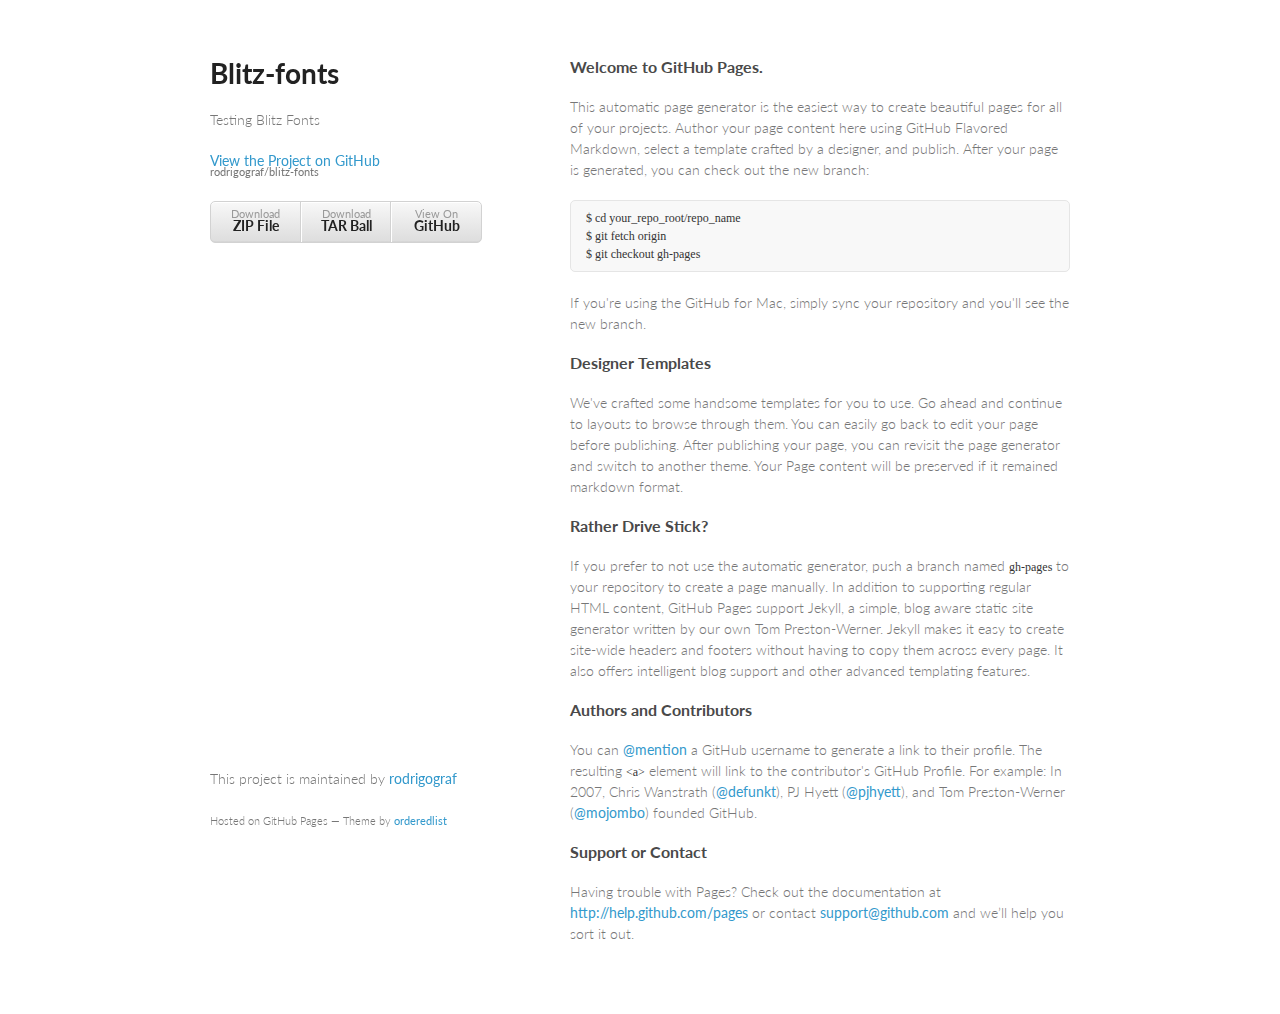
==== index.html @ 37de65d3 "Create gh-pages branch via GitHub" ====
<!doctype html>
<html>
  <head>
    <meta charset="utf-8">
    <meta http-equiv="X-UA-Compatible" content="chrome=1">
    <title>Blitz-fonts by rodrigograf</title>

    <link rel="stylesheet" href="stylesheets/styles.css">
    <link rel="stylesheet" href="stylesheets/pygment_trac.css">
    <meta name="viewport" content="width=device-width, initial-scale=1, user-scalable=no">
    <!--[if lt IE 9]>
    <script src="//html5shiv.googlecode.com/svn/trunk/html5.js"></script>
    <![endif]-->
  </head>
  <body>
    <div class="wrapper">
      <header>
        <h1>Blitz-fonts</h1>
        <p>Testing Blitz Fonts</p>

        <p class="view"><a href="https://github.com/rodrigograf/blitz-fonts">View the Project on GitHub <small>rodrigograf/blitz-fonts</small></a></p>


        <ul>
          <li><a href="https://github.com/rodrigograf/blitz-fonts/zipball/master">Download <strong>ZIP File</strong></a></li>
          <li><a href="https://github.com/rodrigograf/blitz-fonts/tarball/master">Download <strong>TAR Ball</strong></a></li>
          <li><a href="https://github.com/rodrigograf/blitz-fonts">View On <strong>GitHub</strong></a></li>
        </ul>
      </header>
      <section>
        <h3>Welcome to GitHub Pages.</h3>

<p>This automatic page generator is the easiest way to create beautiful pages for all of your projects. Author your page content here using GitHub Flavored Markdown, select a template crafted by a designer, and publish. After your page is generated, you can check out the new branch:</p>

<pre><code>$ cd your_repo_root/repo_name
$ git fetch origin
$ git checkout gh-pages
</code></pre>

<p>If you're using the GitHub for Mac, simply sync your repository and you'll see the new branch.</p>

<h3>Designer Templates</h3>

<p>We've crafted some handsome templates for you to use. Go ahead and continue to layouts to browse through them. You can easily go back to edit your page before publishing. After publishing your page, you can revisit the page generator and switch to another theme. Your Page content will be preserved if it remained markdown format.</p>

<h3>Rather Drive Stick?</h3>

<p>If you prefer to not use the automatic generator, push a branch named <code>gh-pages</code> to your repository to create a page manually. In addition to supporting regular HTML content, GitHub Pages support Jekyll, a simple, blog aware static site generator written by our own Tom Preston-Werner. Jekyll makes it easy to create site-wide headers and footers without having to copy them across every page. It also offers intelligent blog support and other advanced templating features.</p>

<h3>Authors and Contributors</h3>

<p>You can <a href="https://github.com/blog/821" class="user-mention">@mention</a> a GitHub username to generate a link to their profile. The resulting <code>&lt;a&gt;</code> element will link to the contributor's GitHub Profile. For example: In 2007, Chris Wanstrath (<a href="https://github.com/defunkt" class="user-mention">@defunkt</a>), PJ Hyett (<a href="https://github.com/pjhyett" class="user-mention">@pjhyett</a>), and Tom Preston-Werner (<a href="https://github.com/mojombo" class="user-mention">@mojombo</a>) founded GitHub.</p>

<h3>Support or Contact</h3>

<p>Having trouble with Pages? Check out the documentation at <a href="http://help.github.com/pages">http://help.github.com/pages</a> or contact <a href="mailto:support@github.com">support@github.com</a> and we’ll help you sort it out.</p>
      </section>
      <footer>
        <p>This project is maintained by <a href="https://github.com/rodrigograf">rodrigograf</a></p>
        <p><small>Hosted on GitHub Pages &mdash; Theme by <a href="https://github.com/orderedlist">orderedlist</a></small></p>
      </footer>
    </div>
    <script src="javascripts/scale.fix.js"></script>
    
  </body>
</html>
---- stylesheets/styles.css ----
@import url(https://fonts.googleapis.com/css?family=Lato:300italic,700italic,300,700);

body {
  padding:50px;
  font:14px/1.5 Lato, "Helvetica Neue", Helvetica, Arial, sans-serif;
  color:#777;
  font-weight:300;
}

h1, h2, h3, h4, h5, h6 {
  color:#222;
  margin:0 0 20px;
}

p, ul, ol, table, pre, dl {
  margin:0 0 20px;
}

h1, h2, h3 {
  line-height:1.1;
}

h1 {
  font-size:28px;
}

h2 {
  color:#393939;
}

h3, h4, h5, h6 {
  color:#494949;
}

a {
  color:#39c;
  font-weight:400;
  text-decoration:none;
}

a small {
  font-size:11px;
  color:#777;
  margin-top:-0.6em;
  display:block;
}

.wrapper {
  width:860px;
  margin:0 auto;
}

blockquote {
  border-left:1px solid #e5e5e5;
  margin:0;
  padding:0 0 0 20px;
  font-style:italic;
}

code, pre {
  font-family:Monaco, Bitstream Vera Sans Mono, Lucida Console, Terminal;
  color:#333;
  font-size:12px;
}

pre {
  padding:8px 15px;
  background: #f8f8f8;  
  border-radius:5px;
  border:1px solid #e5e5e5;
  overflow-x: auto;
}

table {
  width:100%;
  border-collapse:collapse;
}

th, td {
  text-align:left;
  padding:5px 10px;
  border-bottom:1px solid #e5e5e5;
}

dt {
  color:#444;
  font-weight:700;
}

th {
  color:#444;
}

img {
  max-width:100%;
}

header {
  width:270px;
  float:left;
  position:fixed;
}

header ul {
  list-style:none;
  height:40px;
  
  padding:0;
  
  background: #eee;
  background: -moz-linear-gradient(top, #f8f8f8 0%, #dddddd 100%);
  background: -webkit-gradient(linear, left top, left bottom, color-stop(0%,#f8f8f8), color-stop(100%,#dddddd));
  background: -webkit-linear-gradient(top, #f8f8f8 0%,#dddddd 100%);
  background: -o-linear-gradient(top, #f8f8f8 0%,#dddddd 100%);
  background: -ms-linear-gradient(top, #f8f8f8 0%,#dddddd 100%);
  background: linear-gradient(top, #f8f8f8 0%,#dddddd 100%);
  
  border-radius:5px;
  border:1px solid #d2d2d2;
  box-shadow:inset #fff 0 1px 0, inset rgba(0,0,0,0.03) 0 -1px 0;
  width:270px;
}

header li {
  width:89px;
  float:left;
  border-right:1px solid #d2d2d2;
  height:40px;
}

header ul a {
  line-height:1;
  font-size:11px;
  color:#999;
  display:block;
  text-align:center;
  padding-top:6px;
  height:40px;
}

strong {
  color:#222;
  font-weight:700;
}

header ul li + li {
  width:88px;
  border-left:1px solid #fff;
}

header ul li + li + li {
  border-right:none;
  width:89px;
}

header ul a strong {
  font-size:14px;
  display:block;
  color:#222;
}

section {
  width:500px;
  float:right;
  padding-bottom:50px;
}

small {
  font-size:11px;
}

hr {
  border:0;
  background:#e5e5e5;
  height:1px;
  margin:0 0 20px;
}

footer {
  width:270px;
  float:left;
  position:fixed;
  bottom:50px;
}

@media print, screen and (max-width: 960px) {
  
  div.wrapper {
    width:auto;
    margin:0;
  }
  
  header, section, footer {
    float:none;
    position:static;
    width:auto;
  }
  
  header {
    padding-right:320px;
  }
  
  section {
    border:1px solid #e5e5e5;
    border-width:1px 0;
    padding:20px 0;
    margin:0 0 20px;
  }
  
  header a small {
    display:inline;
  }
  
  header ul {
    position:absolute;
    right:50px;
    top:52px;
  }
}

@media print, screen and (max-width: 720px) {
  body {
    word-wrap:break-word;
  }
  
  header {
    padding:0;
  }
  
  header ul, header p.view {
    position:static;
  }
  
  pre, code {
    word-wrap:normal;
  }
}

@media print, screen and (max-width: 480px) {
  body {
    padding:15px;
  }
  
  header ul {
    display:none;
  }
}

@media print {
  body {
    padding:0.4in;
    font-size:12pt;
    color:#444;
  }
}
---- stylesheets/pygment_trac.css ----
.highlight  { background: #ffffff; }
.highlight .c { color: #999988; font-style: italic } /* Comment */
.highlight .err { color: #a61717; background-color: #e3d2d2 } /* Error */
.highlight .k { font-weight: bold } /* Keyword */
.highlight .o { font-weight: bold } /* Operator */
.highlight .cm { color: #999988; font-style: italic } /* Comment.Multiline */
.highlight .cp { color: #999999; font-weight: bold } /* Comment.Preproc */
.highlight .c1 { color: #999988; font-style: italic } /* Comment.Single */
.highlight .cs { color: #999999; font-weight: bold; font-style: italic } /* Comment.Special */
.highlight .gd { color: #000000; background-color: #ffdddd } /* Generic.Deleted */
.highlight .gd .x { color: #000000; background-color: #ffaaaa } /* Generic.Deleted.Specific */
.highlight .ge { font-style: italic } /* Generic.Emph */
.highlight .gr { color: #aa0000 } /* Generic.Error */
.highlight .gh { color: #999999 } /* Generic.Heading */
.highlight .gi { color: #000000; background-color: #ddffdd } /* Generic.Inserted */
.highlight .gi .x { color: #000000; background-color: #aaffaa } /* Generic.Inserted.Specific */
.highlight .go { color: #888888 } /* Generic.Output */
.highlight .gp { color: #555555 } /* Generic.Prompt */
.highlight .gs { font-weight: bold } /* Generic.Strong */
.highlight .gu { color: #800080; font-weight: bold; } /* Generic.Subheading */
.highlight .gt { color: #aa0000 } /* Generic.Traceback */
.highlight .kc { font-weight: bold } /* Keyword.Constant */
.highlight .kd { font-weight: bold } /* Keyword.Declaration */
.highlight .kn { font-weight: bold } /* Keyword.Namespace */
.highlight .kp { font-weight: bold } /* Keyword.Pseudo */
.highlight .kr { font-weight: bold } /* Keyword.Reserved */
.highlight .kt { color: #445588; font-weight: bold } /* Keyword.Type */
.highlight .m { color: #009999 } /* Literal.Number */
.highlight .s { color: #d14 } /* Literal.String */
.highlight .na { color: #008080 } /* Name.Attribute */
.highlight .nb { color: #0086B3 } /* Name.Builtin */
.highlight .nc { color: #445588; font-weight: bold } /* Name.Class */
.highlight .no { color: #008080 } /* Name.Constant */
.highlight .ni { color: #800080 } /* Name.Entity */
.highlight .ne { color: #990000; font-weight: bold } /* Name.Exception */
.highlight .nf { color: #990000; font-weight: bold } /* Name.Function */
.highlight .nn { color: #555555 } /* Name.Namespace */
.highlight .nt { color: #000080 } /* Name.Tag */
.highlight .nv { color: #008080 } /* Name.Variable */
.highlight .ow { font-weight: bold } /* Operator.Word */
.highlight .w { color: #bbbbbb } /* Text.Whitespace */
.highlight .mf { color: #009999 } /* Literal.Number.Float */
.highlight .mh { color: #009999 } /* Literal.Number.Hex */
.highlight .mi { color: #009999 } /* Literal.Number.Integer */
.highlight .mo { color: #009999 } /* Literal.Number.Oct */
.highlight .sb { color: #d14 } /* Literal.String.Backtick */
.highlight .sc { color: #d14 } /* Literal.String.Char */
.highlight .sd { color: #d14 } /* Literal.String.Doc */
.highlight .s2 { color: #d14 } /* Literal.String.Double */
.highlight .se { color: #d14 } /* Literal.String.Escape */
.highlight .sh { color: #d14 } /* Literal.String.Heredoc */
.highlight .si { color: #d14 } /* Literal.String.Interpol */
.highlight .sx { color: #d14 } /* Literal.String.Other */
.highlight .sr { color: #009926 } /* Literal.String.Regex */
.highlight .s1 { color: #d14 } /* Literal.String.Single */
.highlight .ss { color: #990073 } /* Literal.String.Symbol */
.highlight .bp { color: #999999 } /* Name.Builtin.Pseudo */
.highlight .vc { color: #008080 } /* Name.Variable.Class */
.highlight .vg { color: #008080 } /* Name.Variable.Global */
.highlight .vi { color: #008080 } /* Name.Variable.Instance */
.highlight .il { color: #009999 } /* Literal.Number.Integer.Long */

.type-csharp .highlight .k { color: #0000FF }
.type-csharp .highlight .kt { color: #0000FF }
.type-csharp .highlight .nf { color: #000000; font-weight: normal }
.type-csharp .highlight .nc { color: #2B91AF }
.type-csharp .highlight .nn { color: #000000 }
.type-csharp .highlight .s { color: #A31515 }
.type-csharp .highlight .sc { color: #A31515 }
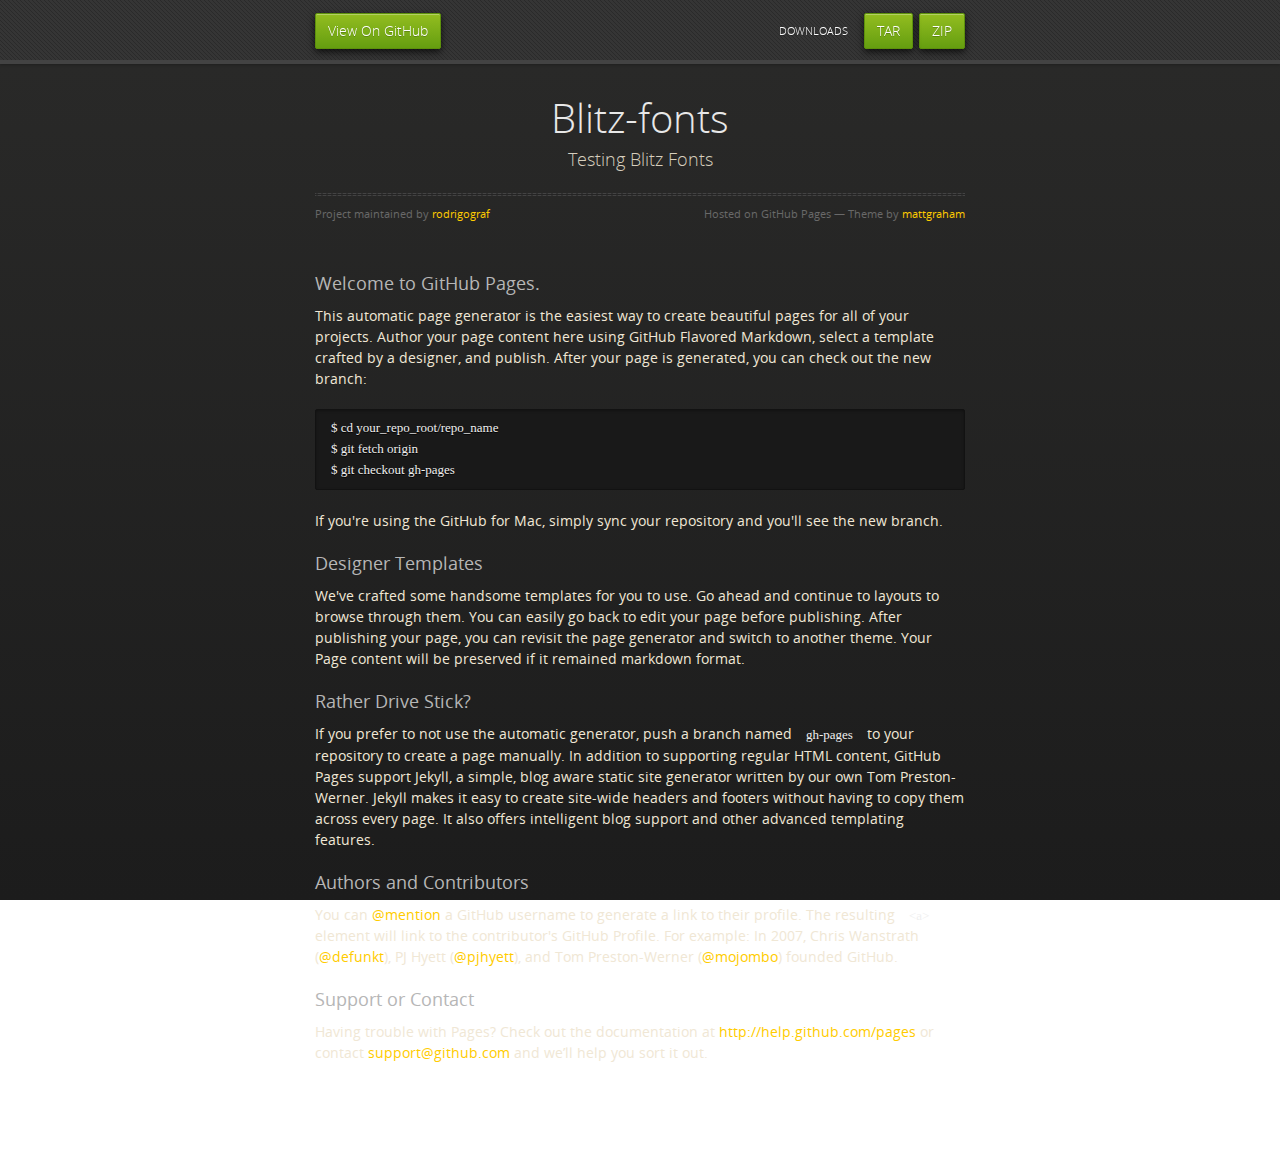
==== commit ef90776b: "Create gh-pages branch via GitHub" ====
--- a/index.html
+++ b/index.html
@@ -4,30 +4,40 @@
     <meta charset="utf-8">
     <meta http-equiv="X-UA-Compatible" content="chrome=1">
     <title>Blitz-fonts by rodrigograf</title>
-
     <link rel="stylesheet" href="stylesheets/styles.css">
     <link rel="stylesheet" href="stylesheets/pygment_trac.css">
+    <script src="https://ajax.googleapis.com/ajax/libs/jquery/1.7.1/jquery.min.js"></script>
+    <script src="javascripts/respond.js"></script>
+    <!--[if lt IE 9]>
+      <script src="//html5shiv.googlecode.com/svn/trunk/html5.js"></script>
+    <![endif]-->
+    <!--[if lt IE 8]>
+    <link rel="stylesheet" href="stylesheets/ie.css">
+    <![endif]-->
     <meta name="viewport" content="width=device-width, initial-scale=1, user-scalable=no">
-    <!--[if lt IE 9]>
-    <script src="//html5shiv.googlecode.com/svn/trunk/html5.js"></script>
-    <![endif]-->
+
   </head>
   <body>
+      <div id="header">
+        <nav>
+          <li class="fork"><a href="https://github.com/rodrigograf/blitz-fonts">View On GitHub</a></li>
+          <li class="downloads"><a href="https://github.com/rodrigograf/blitz-fonts/zipball/master">ZIP</a></li>
+          <li class="downloads"><a href="https://github.com/rodrigograf/blitz-fonts/tarball/master">TAR</a></li>
+          <li class="title">DOWNLOADS</li>
+        </nav>
+      </div><!-- end header -->
+
     <div class="wrapper">
-      <header>
-        <h1>Blitz-fonts</h1>
-        <p>Testing Blitz Fonts</p>
 
-        <p class="view"><a href="https://github.com/rodrigograf/blitz-fonts">View the Project on GitHub <small>rodrigograf/blitz-fonts</small></a></p>
+      <section>
+        <div id="title">
+          <h1>Blitz-fonts</h1>
+          <p>Testing Blitz Fonts</p>
+          <hr>
+          <span class="credits left">Project maintained by <a href="https://github.com/rodrigograf">rodrigograf</a></span>
+          <span class="credits right">Hosted on GitHub Pages &mdash; Theme by <a href="http://twitter.com/#!/michigangraham">mattgraham</a></span>
+        </div>
 
-
-        <ul>
-          <li><a href="https://github.com/rodrigograf/blitz-fonts/zipball/master">Download <strong>ZIP File</strong></a></li>
-          <li><a href="https://github.com/rodrigograf/blitz-fonts/tarball/master">Download <strong>TAR Ball</strong></a></li>
-          <li><a href="https://github.com/rodrigograf/blitz-fonts">View On <strong>GitHub</strong></a></li>
-        </ul>
-      </header>
-      <section>
         <h3>Welcome to GitHub Pages.</h3>
 
 <p>This automatic page generator is the easiest way to create beautiful pages for all of your projects. Author your page content here using GitHub Flavored Markdown, select a template crafted by a designer, and publish. After your page is generated, you can check out the new branch:</p>
@@ -55,12 +65,9 @@
 
 <p>Having trouble with Pages? Check out the documentation at <a href="http://help.github.com/pages">http://help.github.com/pages</a> or contact <a href="mailto:support@github.com">support@github.com</a> and we’ll help you sort it out.</p>
       </section>
-      <footer>
-        <p>This project is maintained by <a href="https://github.com/rodrigograf">rodrigograf</a></p>
-        <p><small>Hosted on GitHub Pages &mdash; Theme by <a href="https://github.com/orderedlist">orderedlist</a></small></p>
-      </footer>
+
     </div>
-    <script src="javascripts/scale.fix.js"></script>
+    <!--[if !IE]><script>fixScale(document);</script><![endif]-->
     
   </body>
 </html>--- a/stylesheets/styles.css
+++ b/stylesheets/styles.css
@@ -1,255 +1,851 @@
-@import url(https://fonts.googleapis.com/css?family=Lato:300italic,700italic,300,700);
-
+@font-face {
+  font-family: 'OpenSansLight';
+  src: url("../fonts/OpenSans-Light-webfont.eot");
+  src: url("../fonts/OpenSans-Light-webfont.eot?#iefix") format("embedded-opentype"), url("../fonts/OpenSans-Light-webfont.woff") format("woff"), url("../fonts/OpenSans-Light-webfont.ttf") format("truetype"), url("../fonts/OpenSans-Light-webfont.svg#OpenSansLight") format("svg");
+  font-weight: normal;
+  font-style: normal;
+}
+
+@font-face {
+  font-family: 'OpenSansLightItalic';
+  src: url("../fonts/OpenSans-LightItalic-webfont.eot");
+  src: url("../fonts/OpenSans-LightItalic-webfont.eot?#iefix") format("embedded-opentype"), url("../fonts/OpenSans-LightItalic-webfont.woff") format("woff"), url("../fonts/OpenSans-LightItalic-webfont.ttf") format("truetype"), url("../fonts/OpenSans-LightItalic-webfont.svg#OpenSansLightItalic") format("svg");
+  font-weight: normal;
+  font-style: normal;
+}
+
+@font-face {
+  font-family: 'OpenSansRegular';
+  src: url("../fonts/OpenSans-Regular-webfont.eot");
+  src: url("../fonts/OpenSans-Regular-webfont.eot?#iefix") format("embedded-opentype"), url("../fonts/OpenSans-Regular-webfont.woff") format("woff"), url("../fonts/OpenSans-Regular-webfont.ttf") format("truetype"), url("../fonts/OpenSans-Regular-webfont.svg#OpenSansRegular") format("svg");
+  font-weight: normal;
+  font-style: normal;
+  -webkit-font-smoothing: antialiased;
+}
+
+@font-face {
+  font-family: 'OpenSansItalic';
+  src: url("../fonts/OpenSans-Italic-webfont.eot");
+  src: url("../fonts/OpenSans-Italic-webfont.eot?#iefix") format("embedded-opentype"), url("../fonts/OpenSans-Italic-webfont.woff") format("woff"), url("../fonts/OpenSans-Italic-webfont.ttf") format("truetype"), url("../fonts/OpenSans-Italic-webfont.svg#OpenSansItalic") format("svg");
+  font-weight: normal;
+  font-style: normal;
+  -webkit-font-smoothing: antialiased;
+}
+
+@font-face {
+  font-family: 'OpenSansSemibold';
+  src: url("../fonts/OpenSans-Semibold-webfont.eot");
+  src: url("../fonts/OpenSans-Semibold-webfont.eot?#iefix") format("embedded-opentype"), url("../fonts/OpenSans-Semibold-webfont.woff") format("woff"), url("../fonts/OpenSans-Semibold-webfont.ttf") format("truetype"), url("../fonts/OpenSans-Semibold-webfont.svg#OpenSansSemibold") format("svg");
+  font-weight: normal;
+  font-style: normal;
+  -webkit-font-smoothing: antialiased;
+}
+
+@font-face {
+  font-family: 'OpenSansSemiboldItalic';
+  src: url("../fonts/OpenSans-SemiboldItalic-webfont.eot");
+  src: url("../fonts/OpenSans-SemiboldItalic-webfont.eot?#iefix") format("embedded-opentype"), url("../fonts/OpenSans-SemiboldItalic-webfont.woff") format("woff"), url("../fonts/OpenSans-SemiboldItalic-webfont.ttf") format("truetype"), url("../fonts/OpenSans-SemiboldItalic-webfont.svg#OpenSansSemiboldItalic") format("svg");
+  font-weight: normal;
+  font-style: normal;
+  -webkit-font-smoothing: antialiased;
+}
+
+@font-face {
+  font-family: 'OpenSansBold';
+  src: url("../fonts/OpenSans-Bold-webfont.eot");
+  src: url("../fonts/OpenSans-Bold-webfont.eot?#iefix") format("embedded-opentype"), url("../fonts/OpenSans-Bold-webfont.woff") format("woff"), url("../fonts/OpenSans-Bold-webfont.ttf") format("truetype"), url("../fonts/OpenSans-Bold-webfont.svg#OpenSansBold") format("svg");
+  font-weight: normal;
+  font-style: normal;
+  -webkit-font-smoothing: antialiased;
+}
+
+@font-face {
+  font-family: 'OpenSansBoldItalic';
+  src: url("../fonts/OpenSans-BoldItalic-webfont.eot");
+  src: url("../fonts/OpenSans-BoldItalic-webfont.eot?#iefix") format("embedded-opentype"), url("../fonts/OpenSans-BoldItalic-webfont.woff") format("woff"), url("../fonts/OpenSans-BoldItalic-webfont.ttf") format("truetype"), url("../fonts/OpenSans-BoldItalic-webfont.svg#OpenSansBoldItalic") format("svg");
+  font-weight: normal;
+  font-style: normal;
+  -webkit-font-smoothing: antialiased;
+}
+
+/* normalize.css 2012-02-07T12:37 UTC - http://github.com/necolas/normalize.css */
+/* =============================================================================
+   HTML5 display definitions
+   ========================================================================== */
+/*
+ * Corrects block display not defined in IE6/7/8/9 & FF3
+ */
+article,
+aside,
+details,
+figcaption,
+figure,
+footer,
+header,
+hgroup,
+nav,
+section,
+summary {
+  display: block;
+}
+
+/*
+ * Corrects inline-block display not defined in IE6/7/8/9 & FF3
+ */
+audio,
+canvas,
+video {
+  display: inline-block;
+  *display: inline;
+  *zoom: 1;
+}
+
+/*
+ * Prevents modern browsers from displaying 'audio' without controls
+ */
+audio:not([controls]) {
+  display: none;
+}
+
+/*
+ * Addresses styling for 'hidden' attribute not present in IE7/8/9, FF3, S4
+ * Known issue: no IE6 support
+ */
+[hidden] {
+  display: none;
+}
+
+/* =============================================================================
+   Base
+   ========================================================================== */
+/*
+ * 1. Corrects text resizing oddly in IE6/7 when body font-size is set using em units
+ *    http://clagnut.com/blog/348/#c790
+ * 2. Prevents iOS text size adjust after orientation change, without disabling user zoom
+ *    www.456bereastreet.com/archive/201012/controlling_text_size_in_safari_for_ios_without_disabling_user_zoom/
+ */
+html {
+  font-size: 100%;
+  /* 1 */
+  -webkit-text-size-adjust: 100%;
+  /* 2 */
+  -ms-text-size-adjust: 100%;
+  /* 2 */
+}
+
+/*
+ * Addresses font-family inconsistency between 'textarea' and other form elements.
+ */
+html,
+button,
+input,
+select,
+textarea {
+  font-family: sans-serif;
+}
+
+/*
+ * Addresses margins handled incorrectly in IE6/7
+ */
 body {
-  padding:50px;
-  font:14px/1.5 Lato, "Helvetica Neue", Helvetica, Arial, sans-serif;
-  color:#777;
-  font-weight:300;
+  margin: 0;
+}
+
+/* =============================================================================
+   Links
+   ========================================================================== */
+/*
+ * Addresses outline displayed oddly in Chrome
+ */
+a:focus {
+  outline: thin dotted;
+}
+
+/*
+ * Improves readability when focused and also mouse hovered in all browsers
+ * people.opera.com/patrickl/experiments/keyboard/test
+ */
+a:hover,
+a:active {
+  outline: 0;
+}
+
+/* =============================================================================
+   Typography
+   ========================================================================== */
+/*
+ * Addresses font sizes and margins set differently in IE6/7
+ * Addresses font sizes within 'section' and 'article' in FF4+, Chrome, S5
+ */
+h1 {
+  font-size: 2em;
+  margin: 0.67em 0;
+}
+
+h2 {
+  font-size: 1.5em;
+  margin: 0.83em 0;
+}
+
+h3 {
+  font-size: 1.17em;
+  margin: 1em 0;
+}
+
+h4 {
+  font-size: 1em;
+  margin: 1.33em 0;
+}
+
+h5 {
+  font-size: 0.83em;
+  margin: 1.67em 0;
+}
+
+h6 {
+  font-size: 0.75em;
+  margin: 2.33em 0;
+}
+
+/*
+ * Addresses styling not present in IE7/8/9, S5, Chrome
+ */
+abbr[title] {
+  border-bottom: 1px dotted;
+}
+
+/*
+ * Addresses style set to 'bolder' in FF3+, S4/5, Chrome
+*/
+b,
+strong {
+  font-weight: bold;
+}
+
+blockquote {
+  margin: 1em 40px;
+}
+
+/*
+ * Addresses styling not present in S5, Chrome
+ */
+dfn {
+  font-style: italic;
+}
+
+/*
+ * Addresses styling not present in IE6/7/8/9
+ */
+mark {
+  background: #ff0;
+  color: #000;
+}
+
+/*
+ * Addresses margins set differently in IE6/7
+ */
+p,
+pre {
+  margin: 1em 0;
+}
+
+/*
+ * Corrects font family set oddly in IE6, S4/5, Chrome
+ * en.wikipedia.org/wiki/User:Davidgothberg/Test59
+ */
+pre,
+code,
+kbd,
+samp {
+  font-family: monospace, serif;
+  _font-family: 'courier new', monospace;
+  font-size: 1em;
+}
+
+/*
+ * 1. Addresses CSS quotes not supported in IE6/7
+ * 2. Addresses quote property not supported in S4
+ */
+/* 1 */
+q {
+  quotes: none;
+}
+
+/* 2 */
+q:before,
+q:after {
+  content: '';
+  content: none;
+}
+
+small {
+  font-size: 75%;
+}
+
+/*
+ * Prevents sub and sup affecting line-height in all browsers
+ * gist.github.com/413930
+ */
+sub,
+sup {
+  font-size: 75%;
+  line-height: 0;
+  position: relative;
+  vertical-align: baseline;
+}
+
+sup {
+  top: -0.5em;
+}
+
+sub {
+  bottom: -0.25em;
+}
+
+/* =============================================================================
+   Lists
+   ========================================================================== */
+/*
+ * Addresses margins set differently in IE6/7
+ */
+dl,
+menu,
+ol,
+ul {
+  margin: 1em 0;
+}
+
+dd {
+  margin: 0 0 0 40px;
+}
+
+/*
+ * Addresses paddings set differently in IE6/7
+ */
+menu,
+ol,
+ul {
+  padding: 0 0 0 40px;
+}
+
+/*
+ * Corrects list images handled incorrectly in IE7
+ */
+nav ul,
+nav ol {
+  list-style: none;
+  list-style-image: none;
+}
+
+/* =============================================================================
+   Embedded content
+   ========================================================================== */
+/*
+ * 1. Removes border when inside 'a' element in IE6/7/8/9, FF3
+ * 2. Improves image quality when scaled in IE7
+ *    code.flickr.com/blog/2008/11/12/on-ui-quality-the-little-things-client-side-image-resizing/
+ */
+img {
+  border: 0;
+  /* 1 */
+  -ms-interpolation-mode: bicubic;
+  /* 2 */
+}
+
+/*
+ * Corrects overflow displayed oddly in IE9
+ */
+svg:not(:root) {
+  overflow: hidden;
+}
+
+/* =============================================================================
+   Figures
+   ========================================================================== */
+/*
+ * Addresses margin not present in IE6/7/8/9, S5, O11
+ */
+figure {
+  margin: 0;
+}
+
+/* =============================================================================
+   Forms
+   ========================================================================== */
+/*
+ * Corrects margin displayed oddly in IE6/7
+ */
+form {
+  margin: 0;
+}
+
+/*
+ * Define consistent border, margin, and padding
+ */
+fieldset {
+  border: 1px solid #c0c0c0;
+  margin: 0 2px;
+  padding: 0.35em 0.625em 0.75em;
+}
+
+/*
+ * 1. Corrects color not being inherited in IE6/7/8/9
+ * 2. Corrects text not wrapping in FF3 
+ * 3. Corrects alignment displayed oddly in IE6/7
+ */
+legend {
+  border: 0;
+  /* 1 */
+  padding: 0;
+  white-space: normal;
+  /* 2 */
+  *margin-left: -7px;
+  /* 3 */
+}
+
+/*
+ * 1. Corrects font size not being inherited in all browsers
+ * 2. Addresses margins set differently in IE6/7, FF3+, S5, Chrome
+ * 3. Improves appearance and consistency in all browsers
+ */
+button,
+input,
+select,
+textarea {
+  font-size: 100%;
+  /* 1 */
+  margin: 0;
+  /* 2 */
+  vertical-align: baseline;
+  /* 3 */
+  *vertical-align: middle;
+  /* 3 */
+}
+
+/*
+ * Addresses FF3/4 setting line-height on 'input' using !important in the UA stylesheet
+ */
+button,
+input {
+  line-height: normal;
+  /* 1 */
+}
+
+/*
+ * 1. Improves usability and consistency of cursor style between image-type 'input' and others
+ * 2. Corrects inability to style clickable 'input' types in iOS
+ * 3. Removes inner spacing in IE7 without affecting normal text inputs
+ *    Known issue: inner spacing remains in IE6
+ */
+button,
+input[type="button"],
+input[type="reset"],
+input[type="submit"] {
+  cursor: pointer;
+  /* 1 */
+  -webkit-appearance: button;
+  /* 2 */
+  *overflow: visible;
+  /* 3 */
+}
+
+/*
+ * Re-set default cursor for disabled elements
+ */
+button[disabled],
+input[disabled] {
+  cursor: default;
+}
+
+/*
+ * 1. Addresses box sizing set to content-box in IE8/9
+ * 2. Removes excess padding in IE8/9
+ * 3. Removes excess padding in IE7
+      Known issue: excess padding remains in IE6
+ */
+input[type="checkbox"],
+input[type="radio"] {
+  box-sizing: border-box;
+  /* 1 */
+  padding: 0;
+  /* 2 */
+  *height: 13px;
+  /* 3 */
+  *width: 13px;
+  /* 3 */
+}
+
+/*
+ * 1. Addresses appearance set to searchfield in S5, Chrome
+ * 2. Addresses box-sizing set to border-box in S5, Chrome (include -moz to future-proof)
+ */
+input[type="search"] {
+  -webkit-appearance: textfield;
+  /* 1 */
+  -moz-box-sizing: content-box;
+  -webkit-box-sizing: content-box;
+  /* 2 */
+  box-sizing: content-box;
+}
+
+/*
+ * Removes inner padding and search cancel button in S5, Chrome on OS X
+ */
+input[type="search"]::-webkit-search-decoration,
+input[type="search"]::-webkit-search-cancel-button {
+  -webkit-appearance: none;
+}
+
+/*
+ * Removes inner padding and border in FF3+
+ * www.sitepen.com/blog/2008/05/14/the-devils-in-the-details-fixing-dojos-toolbar-buttons/
+ */
+button::-moz-focus-inner,
+input::-moz-focus-inner {
+  border: 0;
+  padding: 0;
+}
+
+/*
+ * 1. Removes default vertical scrollbar in IE6/7/8/9
+ * 2. Improves readability and alignment in all browsers
+ */
+textarea {
+  overflow: auto;
+  /* 1 */
+  vertical-align: top;
+  /* 2 */
+}
+
+/* =============================================================================
+   Tables
+   ========================================================================== */
+/*
+ * Remove most spacing between table cells
+ */
+table {
+  border-collapse: collapse;
+  border-spacing: 0;
+}
+
+body {
+  padding: 0px 0 20px 0px;
+  margin: 0px;
+  font: 14px/1.5 "OpenSansRegular", "Helvetica Neue", Helvetica, Arial, sans-serif;
+  color: #f0e7d5;
+  font-weight: normal;
+  background: #252525;
+  background-attachment: fixed !important;
+  background: -webkit-gradient(linear, 50% 0%, 50% 100%, color-stop(0%, #2a2a29), color-stop(100%, #1c1c1c));
+  background: -webkit-linear-gradient(#2a2a29, #1c1c1c);
+  background: -moz-linear-gradient(#2a2a29, #1c1c1c);
+  background: -o-linear-gradient(#2a2a29, #1c1c1c);
+  background: -ms-linear-gradient(#2a2a29, #1c1c1c);
+  background: linear-gradient(#2a2a29, #1c1c1c);
 }
 
 h1, h2, h3, h4, h5, h6 {
-  color:#222;
-  margin:0 0 20px;
+  color: #e8e8e8;
+  margin: 0 0 10px;
+  font-family: 'OpenSansRegular', "Helvetica Neue", Helvetica, Arial, sans-serif;
+  font-weight: normal;
 }
 
 p, ul, ol, table, pre, dl {
-  margin:0 0 20px;
+  margin: 0 0 20px;
 }
 
 h1, h2, h3 {
-  line-height:1.1;
+  line-height: 1.1;
 }
 
 h1 {
-  font-size:28px;
+  font-size: 28px;
 }
 
 h2 {
-  color:#393939;
-}
-
-h3, h4, h5, h6 {
-  color:#494949;
+  font-size: 24px;
+}
+
+h4, h5, h6 {
+  color: #e8e8e8;
+}
+
+h3 {
+  font-size: 18px;
+  line-height: 24px;
+  font-family: 'OpenSansRegular', "Helvetica Neue", Helvetica, Arial, sans-serif !important;
+  font-weight: normal;
+  color: #b6b6b6;
 }
 
 a {
-  color:#39c;
-  font-weight:400;
-  text-decoration:none;
+  color: #ffcc00;
+  font-weight: 400;
+  text-decoration: none;
+}
+a:hover {
+  color: #ffeb9b;
 }
 
 a small {
-  font-size:11px;
-  color:#777;
-  margin-top:-0.6em;
-  display:block;
+  font-size: 11px;
+  color: #666;
+  margin-top: -0.6em;
+  display: block;
+}
+
+ul {
+  list-style-image: url("../images/bullet.png");
+}
+
+strong {
+  font-family: 'OpenSansBold', "Helvetica Neue", Helvetica, Arial, sans-serif !important;
+  font-weight: normal;
 }
 
 .wrapper {
-  width:860px;
-  margin:0 auto;
+  max-width: 650px;
+  margin: 0 auto;
+  position: relative;
+  padding: 0 20px;
+}
+
+section img {
+  max-width: 100%;
 }
 
 blockquote {
-  border-left:1px solid #e5e5e5;
-  margin:0;
-  padding:0 0 0 20px;
-  font-style:italic;
-}
-
-code, pre {
-  font-family:Monaco, Bitstream Vera Sans Mono, Lucida Console, Terminal;
-  color:#333;
-  font-size:12px;
+  border-left: 3px solid #ffcc00;
+  margin: 0;
+  padding: 0 0 0 20px;
+  font-style: italic;
+}
+
+code {
+  font-family: "Lucida Sans", Monaco, Bitstream Vera Sans Mono, Lucida Console, Terminal;
+  color: #efefef;
+  font-size: 13px;
+  margin: 0 4px;
+  padding: 4px 6px;
+  -moz-border-radius: 2px;
+  -webkit-border-radius: 2px;
+  -o-border-radius: 2px;
+  -ms-border-radius: 2px;
+  -khtml-border-radius: 2px;
+  border-radius: 2px;
 }
 
 pre {
-  padding:8px 15px;
-  background: #f8f8f8;  
-  border-radius:5px;
-  border:1px solid #e5e5e5;
-  overflow-x: auto;
+  padding: 8px 15px;
+  background: #191919;
+  -moz-border-radius: 2px;
+  -webkit-border-radius: 2px;
+  -o-border-radius: 2px;
+  -ms-border-radius: 2px;
+  -khtml-border-radius: 2px;
+  border-radius: 2px;
+  border: 1px solid #121212;
+  -moz-box-shadow: inset 0 1px 3px rgba(0, 0, 0, 0.3);
+  -webkit-box-shadow: inset 0 1px 3px rgba(0, 0, 0, 0.3);
+  -o-box-shadow: inset 0 1px 3px rgba(0, 0, 0, 0.3);
+  box-shadow: inset 0 1px 3px rgba(0, 0, 0, 0.3);
+  overflow: auto;
+  overflow-y: hidden;
+}
+pre code {
+  color: #efefef;
+  text-shadow: 0px 1px 0px #000;
+  margin: 0;
+  padding: 0;
 }
 
 table {
-  width:100%;
-  border-collapse:collapse;
-}
-
-th, td {
-  text-align:left;
-  padding:5px 10px;
-  border-bottom:1px solid #e5e5e5;
+  width: 100%;
+  border-collapse: collapse;
+}
+
+th {
+  text-align: left;
+  padding: 5px 10px;
+  border-bottom: 1px solid #434343;
+  color: #b6b6b6;
+  font-family: 'OpenSansSemibold', "Helvetica Neue", Helvetica, Arial, sans-serif !important;
+  font-weight: normal;
+}
+
+td {
+  text-align: left;
+  padding: 5px 10px;
+  border-bottom: 1px solid #434343;
+}
+
+hr {
+  border: 0;
+  outline: none;
+  height: 3px;
+  background: transparent url("../images/hr.gif") center center repeat-x;
+  margin: 0 0 20px;
 }
 
 dt {
-  color:#444;
-  font-weight:700;
-}
-
-th {
-  color:#444;
-}
-
-img {
-  max-width:100%;
-}
-
-header {
-  width:270px;
-  float:left;
-  position:fixed;
-}
-
-header ul {
-  list-style:none;
-  height:40px;
-  
-  padding:0;
-  
-  background: #eee;
-  background: -moz-linear-gradient(top, #f8f8f8 0%, #dddddd 100%);
-  background: -webkit-gradient(linear, left top, left bottom, color-stop(0%,#f8f8f8), color-stop(100%,#dddddd));
-  background: -webkit-linear-gradient(top, #f8f8f8 0%,#dddddd 100%);
-  background: -o-linear-gradient(top, #f8f8f8 0%,#dddddd 100%);
-  background: -ms-linear-gradient(top, #f8f8f8 0%,#dddddd 100%);
-  background: linear-gradient(top, #f8f8f8 0%,#dddddd 100%);
-  
-  border-radius:5px;
-  border:1px solid #d2d2d2;
-  box-shadow:inset #fff 0 1px 0, inset rgba(0,0,0,0.03) 0 -1px 0;
-  width:270px;
-}
-
-header li {
-  width:89px;
-  float:left;
-  border-right:1px solid #d2d2d2;
-  height:40px;
-}
-
-header ul a {
-  line-height:1;
-  font-size:11px;
-  color:#999;
-  display:block;
-  text-align:center;
-  padding-top:6px;
-  height:40px;
-}
-
-strong {
-  color:#222;
-  font-weight:700;
-}
-
-header ul li + li {
-  width:88px;
-  border-left:1px solid #fff;
-}
-
-header ul li + li + li {
-  border-right:none;
-  width:89px;
-}
-
-header ul a strong {
-  font-size:14px;
-  display:block;
-  color:#222;
+  color: #F0E7D5;
+  font-family: 'OpenSansSemibold', "Helvetica Neue", Helvetica, Arial, sans-serif !important;
+  font-weight: normal;
+}
+
+#header {
+  z-index: 100;
+  left: 0;
+  top: 0px;
+  height: 60px;
+  width: 100%;
+  position: fixed;
+  background: url(../images/nav-bg.gif) #353535;
+  border-bottom: 4px solid #434343;
+  -moz-box-shadow: 0px 1px 3px rgba(0, 0, 0, 0.25);
+  -webkit-box-shadow: 0px 1px 3px rgba(0, 0, 0, 0.25);
+  -o-box-shadow: 0px 1px 3px rgba(0, 0, 0, 0.25);
+  box-shadow: 0px 1px 3px rgba(0, 0, 0, 0.25);
+}
+#header nav {
+  max-width: 650px;
+  margin: 0 auto;
+  padding: 0 10px;
+  background: blue;
+  margin: 6px auto;
+}
+#header nav li {
+  font-family: 'OpenSansLight', "Helvetica Neue", Helvetica, Arial, sans-serif;
+  font-weight: normal;
+  list-style: none;
+  display: inline;
+  color: white;
+  line-height: 50px;
+  text-shadow: 0px 1px 0px rgba(0, 0, 0, 0.2);
+  font-size: 14px;
+}
+#header nav li a {
+  color: white;
+  border: 1px solid #5d910b;
+  background: -webkit-gradient(linear, 50% 0%, 50% 100%, color-stop(0%, #93bd20), color-stop(100%, #659e10));
+  background: -webkit-linear-gradient(#93bd20, #659e10);
+  background: -moz-linear-gradient(#93bd20, #659e10);
+  background: -o-linear-gradient(#93bd20, #659e10);
+  background: -ms-linear-gradient(#93bd20, #659e10);
+  background: linear-gradient(#93bd20, #659e10);
+  -moz-border-radius: 2px;
+  -webkit-border-radius: 2px;
+  -o-border-radius: 2px;
+  -ms-border-radius: 2px;
+  -khtml-border-radius: 2px;
+  border-radius: 2px;
+  -moz-box-shadow: inset 0px 1px 0px rgba(255, 255, 255, 0.3), 0px 3px 7px rgba(0, 0, 0, 0.7);
+  -webkit-box-shadow: inset 0px 1px 0px rgba(255, 255, 255, 0.3), 0px 3px 7px rgba(0, 0, 0, 0.7);
+  -o-box-shadow: inset 0px 1px 0px rgba(255, 255, 255, 0.3), 0px 3px 7px rgba(0, 0, 0, 0.7);
+  box-shadow: inset 0px 1px 0px rgba(255, 255, 255, 0.3), 0px 3px 7px rgba(0, 0, 0, 0.7);
+  background-color: #93bd20;
+  padding: 10px 12px;
+  margin-top: 6px;
+  line-height: 14px;
+  font-size: 14px;
+  display: inline-block;
+  text-align: center;
+}
+#header nav li a:hover {
+  background: -webkit-gradient(linear, 50% 0%, 50% 100%, color-stop(0%, #749619), color-stop(100%, #527f0e));
+  background: -webkit-linear-gradient(#749619, #527f0e);
+  background: -moz-linear-gradient(#749619, #527f0e);
+  background: -o-linear-gradient(#749619, #527f0e);
+  background: -ms-linear-gradient(#749619, #527f0e);
+  background: linear-gradient(#749619, #527f0e);
+  background-color: #659e10;
+  border: 1px solid #527f0e;
+  -moz-box-shadow: inset 0px 1px 1px rgba(0, 0, 0, 0.2), 0px 1px 0px rgba(0, 0, 0, 0);
+  -webkit-box-shadow: inset 0px 1px 1px rgba(0, 0, 0, 0.2), 0px 1px 0px rgba(0, 0, 0, 0);
+  -o-box-shadow: inset 0px 1px 1px rgba(0, 0, 0, 0.2), 0px 1px 0px rgba(0, 0, 0, 0);
+  box-shadow: inset 0px 1px 1px rgba(0, 0, 0, 0.2), 0px 1px 0px rgba(0, 0, 0, 0);
+}
+#header nav li.fork {
+  float: left;
+  margin-left: 0px;
+}
+#header nav li.downloads {
+  float: right;
+  margin-left: 6px;
+}
+#header nav li.title {
+  float: right;
+  margin-right: 10px;
+  font-size: 11px;
 }
 
 section {
-  width:500px;
-  float:right;
-  padding-bottom:50px;
-}
-
-small {
-  font-size:11px;
-}
-
-hr {
-  border:0;
-  background:#e5e5e5;
-  height:1px;
-  margin:0 0 20px;
-}
-
-footer {
-  width:270px;
-  float:left;
-  position:fixed;
-  bottom:50px;
-}
-
-@media print, screen and (max-width: 960px) {
-  
-  div.wrapper {
-    width:auto;
-    margin:0;
+  max-width: 650px;
+  padding: 30px 0px 50px 0px;
+  margin: 20px 0;
+  margin-top: 70px;
+}
+section #title {
+  border: 0;
+  outline: none;
+  margin: 0 0 50px 0;
+  padding: 0 0 5px 0;
+}
+section #title h1 {
+  font-family: 'OpenSansLight', "Helvetica Neue", Helvetica, Arial, sans-serif;
+  font-weight: normal;
+  font-size: 40px;
+  text-align: center;
+  line-height: 36px;
+}
+section #title p {
+  color: #d7cfbe;
+  font-family: 'OpenSansLight', "Helvetica Neue", Helvetica, Arial, sans-serif;
+  font-weight: normal;
+  font-size: 18px;
+  text-align: center;
+}
+section #title .credits {
+  font-size: 11px;
+  font-family: 'OpenSansRegular', "Helvetica Neue", Helvetica, Arial, sans-serif;
+  font-weight: normal;
+  color: #696969;
+  margin-top: -10px;
+}
+section #title .credits.left {
+  float: left;
+}
+section #title .credits.right {
+  float: right;
+}
+
+@media print, screen and (max-width: 720px) {
+  #title .credits {
+    display: block;
+    width: 100%;
+    line-height: 30px;
+    text-align: center;
   }
-  
-  header, section, footer {
-    float:none;
-    position:static;
-    width:auto;
+  #title .credits .left {
+    float: none;
+    display: block;
   }
-  
-  header {
-    padding-right:320px;
+  #title .credits .right {
+    float: none;
+    display: block;
   }
-  
+}
+@media print, screen and (max-width: 480px) {
+  #header {
+    margin-top: -20px;
+  }
+
   section {
-    border:1px solid #e5e5e5;
-    border-width:1px 0;
-    padding:20px 0;
-    margin:0 0 20px;
+    margin-top: 40px;
   }
-  
-  header a small {
-    display:inline;
+
+  nav {
+    display: none;
   }
-  
-  header ul {
-    position:absolute;
-    right:50px;
-    top:52px;
-  }
-}
-
-@media print, screen and (max-width: 720px) {
-  body {
-    word-wrap:break-word;
-  }
-  
-  header {
-    padding:0;
-  }
-  
-  header ul, header p.view {
-    position:static;
-  }
-  
-  pre, code {
-    word-wrap:normal;
-  }
-}
-
-@media print, screen and (max-width: 480px) {
-  body {
-    padding:15px;
-  }
-  
-  header ul {
-    display:none;
-  }
-}
-
-@media print {
-  body {
-    padding:0.4in;
-    font-size:12pt;
-    color:#444;
-  }
-}
+}
--- a/stylesheets/pygment_trac.css
+++ b/stylesheets/pygment_trac.css
@@ -1,69 +1,70 @@
-.highlight  { background: #ffffff; }
-.highlight .c { color: #999988; font-style: italic } /* Comment */
+.highlight .hll { background-color: #404040 }
+.highlight  { color: #d0d0d0 }
+.highlight .c { color: #999999; font-style: italic } /* Comment */
 .highlight .err { color: #a61717; background-color: #e3d2d2 } /* Error */
-.highlight .k { font-weight: bold } /* Keyword */
-.highlight .o { font-weight: bold } /* Operator */
-.highlight .cm { color: #999988; font-style: italic } /* Comment.Multiline */
-.highlight .cp { color: #999999; font-weight: bold } /* Comment.Preproc */
-.highlight .c1 { color: #999988; font-style: italic } /* Comment.Single */
-.highlight .cs { color: #999999; font-weight: bold; font-style: italic } /* Comment.Special */
-.highlight .gd { color: #000000; background-color: #ffdddd } /* Generic.Deleted */
-.highlight .gd .x { color: #000000; background-color: #ffaaaa } /* Generic.Deleted.Specific */
-.highlight .ge { font-style: italic } /* Generic.Emph */
-.highlight .gr { color: #aa0000 } /* Generic.Error */
-.highlight .gh { color: #999999 } /* Generic.Heading */
-.highlight .gi { color: #000000; background-color: #ddffdd } /* Generic.Inserted */
-.highlight .gi .x { color: #000000; background-color: #aaffaa } /* Generic.Inserted.Specific */
-.highlight .go { color: #888888 } /* Generic.Output */
-.highlight .gp { color: #555555 } /* Generic.Prompt */
-.highlight .gs { font-weight: bold } /* Generic.Strong */
-.highlight .gu { color: #800080; font-weight: bold; } /* Generic.Subheading */
-.highlight .gt { color: #aa0000 } /* Generic.Traceback */
-.highlight .kc { font-weight: bold } /* Keyword.Constant */
-.highlight .kd { font-weight: bold } /* Keyword.Declaration */
-.highlight .kn { font-weight: bold } /* Keyword.Namespace */
-.highlight .kp { font-weight: bold } /* Keyword.Pseudo */
-.highlight .kr { font-weight: bold } /* Keyword.Reserved */
-.highlight .kt { color: #445588; font-weight: bold } /* Keyword.Type */
-.highlight .m { color: #009999 } /* Literal.Number */
-.highlight .s { color: #d14 } /* Literal.String */
-.highlight .na { color: #008080 } /* Name.Attribute */
-.highlight .nb { color: #0086B3 } /* Name.Builtin */
-.highlight .nc { color: #445588; font-weight: bold } /* Name.Class */
-.highlight .no { color: #008080 } /* Name.Constant */
-.highlight .ni { color: #800080 } /* Name.Entity */
-.highlight .ne { color: #990000; font-weight: bold } /* Name.Exception */
-.highlight .nf { color: #990000; font-weight: bold } /* Name.Function */
-.highlight .nn { color: #555555 } /* Name.Namespace */
-.highlight .nt { color: #000080 } /* Name.Tag */
-.highlight .nv { color: #008080 } /* Name.Variable */
-.highlight .ow { font-weight: bold } /* Operator.Word */
-.highlight .w { color: #bbbbbb } /* Text.Whitespace */
-.highlight .mf { color: #009999 } /* Literal.Number.Float */
-.highlight .mh { color: #009999 } /* Literal.Number.Hex */
-.highlight .mi { color: #009999 } /* Literal.Number.Integer */
-.highlight .mo { color: #009999 } /* Literal.Number.Oct */
-.highlight .sb { color: #d14 } /* Literal.String.Backtick */
-.highlight .sc { color: #d14 } /* Literal.String.Char */
-.highlight .sd { color: #d14 } /* Literal.String.Doc */
-.highlight .s2 { color: #d14 } /* Literal.String.Double */
-.highlight .se { color: #d14 } /* Literal.String.Escape */
-.highlight .sh { color: #d14 } /* Literal.String.Heredoc */
-.highlight .si { color: #d14 } /* Literal.String.Interpol */
-.highlight .sx { color: #d14 } /* Literal.String.Other */
-.highlight .sr { color: #009926 } /* Literal.String.Regex */
-.highlight .s1 { color: #d14 } /* Literal.String.Single */
-.highlight .ss { color: #990073 } /* Literal.String.Symbol */
-.highlight .bp { color: #999999 } /* Name.Builtin.Pseudo */
-.highlight .vc { color: #008080 } /* Name.Variable.Class */
-.highlight .vg { color: #008080 } /* Name.Variable.Global */
-.highlight .vi { color: #008080 } /* Name.Variable.Instance */
-.highlight .il { color: #009999 } /* Literal.Number.Integer.Long */
-
-.type-csharp .highlight .k { color: #0000FF }
-.type-csharp .highlight .kt { color: #0000FF }
-.type-csharp .highlight .nf { color: #000000; font-weight: normal }
-.type-csharp .highlight .nc { color: #2B91AF }
-.type-csharp .highlight .nn { color: #000000 }
-.type-csharp .highlight .s { color: #A31515 }
-.type-csharp .highlight .sc { color: #A31515 }
+.highlight .g { color: #d0d0d0 } /* Generic */
+.highlight .k { color: #6ab825; font-weight: normal } /* Keyword */
+.highlight .l { color: #d0d0d0 } /* Literal */
+.highlight .n { color: #d0d0d0 } /* Name */
+.highlight .o { color: #d0d0d0 } /* Operator */
+.highlight .x { color: #d0d0d0 } /* Other */
+.highlight .p { color: #d0d0d0 } /* Punctuation */
+.highlight .cm { color: #999999; font-style: italic } /* Comment.Multiline */
+.highlight .cp { color: #cd2828; font-weight: normal } /* Comment.Preproc */
+.highlight .c1 { color: #999999; font-style: italic } /* Comment.Single */
+.highlight .cs { color: #e50808; font-weight: normal; background-color: #520000 } /* Comment.Special */
+.highlight .gd { color: #d22323 } /* Generic.Deleted */
+.highlight .ge { color: #d0d0d0; font-style: italic } /* Generic.Emph */
+.highlight .gr { color: #d22323 } /* Generic.Error */
+.highlight .gh { color: #ffffff; font-weight: normal } /* Generic.Heading */
+.highlight .gi { color: #589819 } /* Generic.Inserted */
+.highlight .go { color: #cccccc } /* Generic.Output */
+.highlight .gp { color: #aaaaaa } /* Generic.Prompt */
+.highlight .gs { color: #d0d0d0; font-weight: normal } /* Generic.Strong */
+.highlight .gu { color: #ffffff; text-decoration: underline } /* Generic.Subheading */
+.highlight .gt { color: #d22323 } /* Generic.Traceback */
+.highlight .kc { color: #6ab825; font-weight: normal } /* Keyword.Constant */
+.highlight .kd { color: #6ab825; font-weight: normal } /* Keyword.Declaration */
+.highlight .kn { color: #6ab825; font-weight: normal } /* Keyword.Namespace */
+.highlight .kp { color: #6ab825 } /* Keyword.Pseudo */
+.highlight .kr { color: #6ab825; font-weight: normal } /* Keyword.Reserved */
+.highlight .kt { color: #6ab825; font-weight: normal } /* Keyword.Type */
+.highlight .ld { color: #d0d0d0 } /* Literal.Date */
+.highlight .m { color: #3677a9 } /* Literal.Number */
+.highlight .s { color: #9dd5f1 } /* Literal.String */
+.highlight .na { color: #bbbbbb } /* Name.Attribute */
+.highlight .nb { color: #24909d } /* Name.Builtin */
+.highlight .nc { color: #447fcf; text-decoration: underline } /* Name.Class */
+.highlight .no { color: #40ffff } /* Name.Constant */
+.highlight .nd { color: #ffa500 } /* Name.Decorator */
+.highlight .ni { color: #d0d0d0 } /* Name.Entity */
+.highlight .ne { color: #bbbbbb } /* Name.Exception */
+.highlight .nf { color: #447fcf } /* Name.Function */
+.highlight .nl { color: #d0d0d0 } /* Name.Label */
+.highlight .nn { color: #447fcf; text-decoration: underline } /* Name.Namespace */
+.highlight .nx { color: #d0d0d0 } /* Name.Other */
+.highlight .py { color: #d0d0d0 } /* Name.Property */
+.highlight .nt { color: #6ab825;} /* Name.Tag */
+.highlight .nv { color: #40ffff } /* Name.Variable */
+.highlight .ow { color: #6ab825; font-weight: normal } /* Operator.Word */
+.highlight .w { color: #666666 } /* Text.Whitespace */
+.highlight .mf { color: #3677a9 } /* Literal.Number.Float */
+.highlight .mh { color: #3677a9 } /* Literal.Number.Hex */
+.highlight .mi { color: #3677a9 } /* Literal.Number.Integer */
+.highlight .mo { color: #3677a9 } /* Literal.Number.Oct */
+.highlight .sb { color: #9dd5f1 } /* Literal.String.Backtick */
+.highlight .sc { color: #9dd5f1 } /* Literal.String.Char */
+.highlight .sd { color: #9dd5f1 } /* Literal.String.Doc */
+.highlight .s2 { color: #9dd5f1 } /* Literal.String.Double */
+.highlight .se { color: #9dd5f1 } /* Literal.String.Escape */
+.highlight .sh { color: #9dd5f1 } /* Literal.String.Heredoc */
+.highlight .si { color: #9dd5f1 } /* Literal.String.Interpol */
+.highlight .sx { color: #ffa500 } /* Literal.String.Other */
+.highlight .sr { color: #9dd5f1 } /* Literal.String.Regex */
+.highlight .s1 { color: #9dd5f1 } /* Literal.String.Single */
+.highlight .ss { color: #9dd5f1 } /* Literal.String.Symbol */
+.highlight .bp { color: #24909d } /* Name.Builtin.Pseudo */
+.highlight .vc { color: #40ffff } /* Name.Variable.Class */
+.highlight .vg { color: #40ffff } /* Name.Variable.Global */
+.highlight .vi { color: #40ffff } /* Name.Variable.Instance */
+.highlight .il { color: #3677a9 } /* Literal.Number.Integer.Long */--- a/stylesheets/ie.css
+++ b/stylesheets/ie.css
@@ -0,0 +1,3 @@
+nav {
+  display: none;
+}
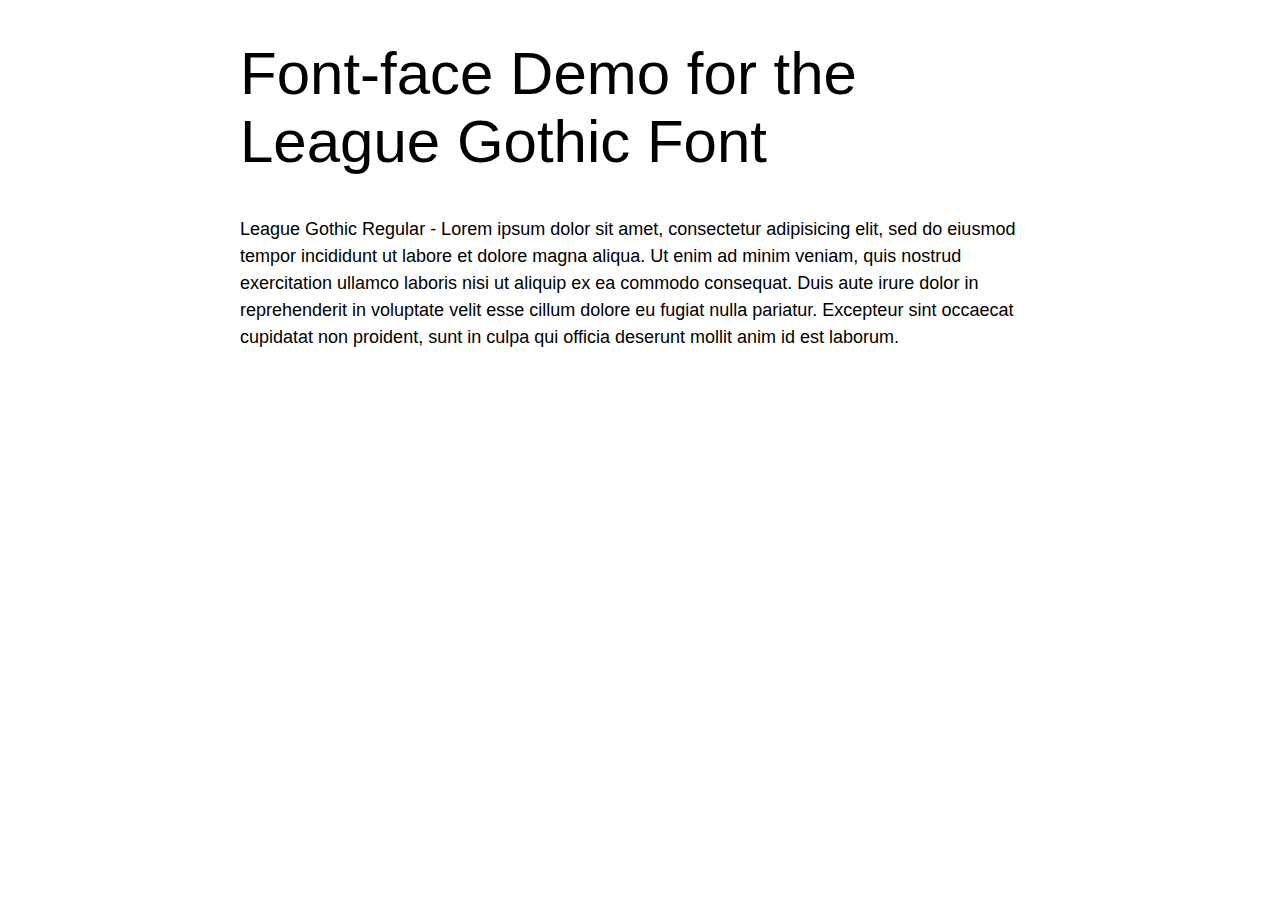
==== commit bc49a128: "First test" ====
--- a/index.html
+++ b/index.html
@@ -1,73 +1,33 @@
-<!doctype html>
-<html>
-  <head>
-    <meta charset="utf-8">
-    <meta http-equiv="X-UA-Compatible" content="chrome=1">
-    <title>Blitz-fonts by rodrigograf</title>
-    <link rel="stylesheet" href="stylesheets/styles.css">
-    <link rel="stylesheet" href="stylesheets/pygment_trac.css">
-    <script src="https://ajax.googleapis.com/ajax/libs/jquery/1.7.1/jquery.min.js"></script>
-    <script src="javascripts/respond.js"></script>
-    <!--[if lt IE 9]>
-      <script src="//html5shiv.googlecode.com/svn/trunk/html5.js"></script>
-    <![endif]-->
-    <!--[if lt IE 8]>
-    <link rel="stylesheet" href="stylesheets/ie.css">
-    <![endif]-->
-    <meta name="viewport" content="width=device-width, initial-scale=1, user-scalable=no">
+<!DOCTYPE html PUBLIC "-//W3C//DTD XHTML 1.0 Strict//EN"
+	"http://www.w3.org/TR/xhtml1/DTD/xhtml1-strict.dtd">
 
-  </head>
-  <body>
-      <div id="header">
-        <nav>
-          <li class="fork"><a href="https://github.com/rodrigograf/blitz-fonts">View On GitHub</a></li>
-          <li class="downloads"><a href="https://github.com/rodrigograf/blitz-fonts/zipball/master">ZIP</a></li>
-          <li class="downloads"><a href="https://github.com/rodrigograf/blitz-fonts/tarball/master">TAR</a></li>
-          <li class="title">DOWNLOADS</li>
-        </nav>
-      </div><!-- end header -->
+<html xmlns="http://www.w3.org/1999/xhtml" xml:lang="en" lang="en">
+<head>
+	<meta http-equiv="Content-Type" content="text/html; charset=utf-8"/>
 
-    <div class="wrapper">
+	<title>Font Face Demo</title>
+	<link rel="stylesheet" href="style.css" type="text/css" charset="utf-8">
+	<style type="text/css" media="screen">
+		h1.fontface {font: 60px/68px 'LeagueGothicRegular', Arial, sans-serif;letter-spacing: 0;}
 
-      <section>
-        <div id="title">
-          <h1>Blitz-fonts</h1>
-          <p>Testing Blitz Fonts</p>
-          <hr>
-          <span class="credits left">Project maintained by <a href="https://github.com/rodrigograf">rodrigograf</a></span>
-          <span class="credits right">Hosted on GitHub Pages &mdash; Theme by <a href="http://twitter.com/#!/michigangraham">mattgraham</a></span>
-        </div>
+		p.style1 {font: 18px/27px 'LeagueGothicRegular', Arial, sans-serif;}
+		
+		#container {
+			width: 800px;
+			margin-left: auto;
+			margin-right: auto;
+		}
+	</style>
+</head>
 
-        <h3>Welcome to GitHub Pages.</h3>
+<body>
+	<div id="container">
+		<h1 class="fontface">Font-face Demo for the League Gothic Font</h1>
+	
+	 
 
-<p>This automatic page generator is the easiest way to create beautiful pages for all of your projects. Author your page content here using GitHub Flavored Markdown, select a template crafted by a designer, and publish. After your page is generated, you can check out the new branch:</p>
+	<p class="style1">League Gothic Regular - Lorem ipsum dolor sit amet, consectetur adipisicing elit, sed do eiusmod tempor incididunt ut labore et dolore magna aliqua. Ut enim ad minim veniam, quis nostrud exercitation ullamco laboris nisi ut aliquip ex ea commodo consequat. Duis aute irure dolor in reprehenderit in voluptate velit esse cillum dolore eu fugiat nulla pariatur. Excepteur sint occaecat cupidatat non proident, sunt in culpa qui officia deserunt mollit anim id est laborum.</p>
 
-<pre><code>$ cd your_repo_root/repo_name
-$ git fetch origin
-$ git checkout gh-pages
-</code></pre>
-
-<p>If you're using the GitHub for Mac, simply sync your repository and you'll see the new branch.</p>
-
-<h3>Designer Templates</h3>
-
-<p>We've crafted some handsome templates for you to use. Go ahead and continue to layouts to browse through them. You can easily go back to edit your page before publishing. After publishing your page, you can revisit the page generator and switch to another theme. Your Page content will be preserved if it remained markdown format.</p>
-
-<h3>Rather Drive Stick?</h3>
-
-<p>If you prefer to not use the automatic generator, push a branch named <code>gh-pages</code> to your repository to create a page manually. In addition to supporting regular HTML content, GitHub Pages support Jekyll, a simple, blog aware static site generator written by our own Tom Preston-Werner. Jekyll makes it easy to create site-wide headers and footers without having to copy them across every page. It also offers intelligent blog support and other advanced templating features.</p>
-
-<h3>Authors and Contributors</h3>
-
-<p>You can <a href="https://github.com/blog/821" class="user-mention">@mention</a> a GitHub username to generate a link to their profile. The resulting <code>&lt;a&gt;</code> element will link to the contributor's GitHub Profile. For example: In 2007, Chris Wanstrath (<a href="https://github.com/defunkt" class="user-mention">@defunkt</a>), PJ Hyett (<a href="https://github.com/pjhyett" class="user-mention">@pjhyett</a>), and Tom Preston-Werner (<a href="https://github.com/mojombo" class="user-mention">@mojombo</a>) founded GitHub.</p>
-
-<h3>Support or Contact</h3>
-
-<p>Having trouble with Pages? Check out the documentation at <a href="http://help.github.com/pages">http://help.github.com/pages</a> or contact <a href="mailto:support@github.com">support@github.com</a> and we’ll help you sort it out.</p>
-      </section>
-
-    </div>
-    <!--[if !IE]><script>fixScale(document);</script><![endif]-->
-    
-  </body>
-</html>+		</div>
+</body>
+</html>
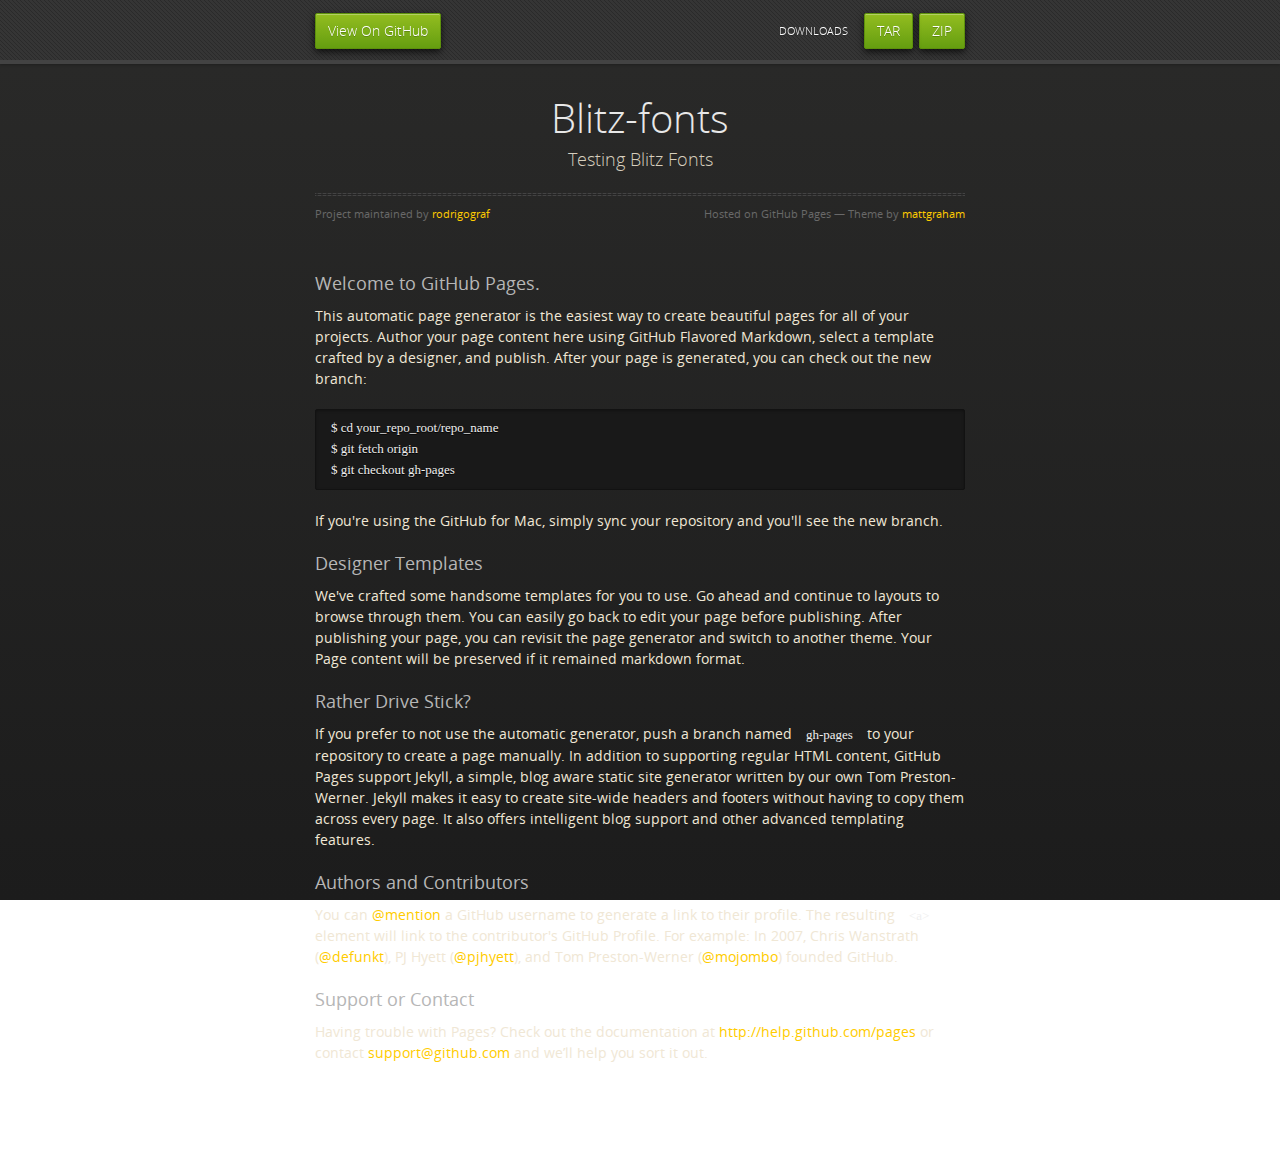
==== commit 03c6c011: "Merge branch 'gh-pages' of https://github.com/rodrigograf/blitz-fonts into gh-pages" ====
--- a/index.html
+++ b/index.html
@@ -1,33 +1,73 @@
-<!DOCTYPE html PUBLIC "-//W3C//DTD XHTML 1.0 Strict//EN"
-	"http://www.w3.org/TR/xhtml1/DTD/xhtml1-strict.dtd">
+<!doctype html>
+<html>
+  <head>
+    <meta charset="utf-8">
+    <meta http-equiv="X-UA-Compatible" content="chrome=1">
+    <title>Blitz-fonts by rodrigograf</title>
+    <link rel="stylesheet" href="stylesheets/styles.css">
+    <link rel="stylesheet" href="stylesheets/pygment_trac.css">
+    <script src="https://ajax.googleapis.com/ajax/libs/jquery/1.7.1/jquery.min.js"></script>
+    <script src="javascripts/respond.js"></script>
+    <!--[if lt IE 9]>
+      <script src="//html5shiv.googlecode.com/svn/trunk/html5.js"></script>
+    <![endif]-->
+    <!--[if lt IE 8]>
+    <link rel="stylesheet" href="stylesheets/ie.css">
+    <![endif]-->
+    <meta name="viewport" content="width=device-width, initial-scale=1, user-scalable=no">
 
-<html xmlns="http://www.w3.org/1999/xhtml" xml:lang="en" lang="en">
-<head>
-	<meta http-equiv="Content-Type" content="text/html; charset=utf-8"/>
+  </head>
+  <body>
+      <div id="header">
+        <nav>
+          <li class="fork"><a href="https://github.com/rodrigograf/blitz-fonts">View On GitHub</a></li>
+          <li class="downloads"><a href="https://github.com/rodrigograf/blitz-fonts/zipball/master">ZIP</a></li>
+          <li class="downloads"><a href="https://github.com/rodrigograf/blitz-fonts/tarball/master">TAR</a></li>
+          <li class="title">DOWNLOADS</li>
+        </nav>
+      </div><!-- end header -->
 
-	<title>Font Face Demo</title>
-	<link rel="stylesheet" href="style.css" type="text/css" charset="utf-8">
-	<style type="text/css" media="screen">
-		h1.fontface {font: 60px/68px 'LeagueGothicRegular', Arial, sans-serif;letter-spacing: 0;}
+    <div class="wrapper">
 
-		p.style1 {font: 18px/27px 'LeagueGothicRegular', Arial, sans-serif;}
-		
-		#container {
-			width: 800px;
-			margin-left: auto;
-			margin-right: auto;
-		}
-	</style>
-</head>
+      <section>
+        <div id="title">
+          <h1>Blitz-fonts</h1>
+          <p>Testing Blitz Fonts</p>
+          <hr>
+          <span class="credits left">Project maintained by <a href="https://github.com/rodrigograf">rodrigograf</a></span>
+          <span class="credits right">Hosted on GitHub Pages &mdash; Theme by <a href="http://twitter.com/#!/michigangraham">mattgraham</a></span>
+        </div>
 
-<body>
-	<div id="container">
-		<h1 class="fontface">Font-face Demo for the League Gothic Font</h1>
-	
-	 
+        <h3>Welcome to GitHub Pages.</h3>
 
-	<p class="style1">League Gothic Regular - Lorem ipsum dolor sit amet, consectetur adipisicing elit, sed do eiusmod tempor incididunt ut labore et dolore magna aliqua. Ut enim ad minim veniam, quis nostrud exercitation ullamco laboris nisi ut aliquip ex ea commodo consequat. Duis aute irure dolor in reprehenderit in voluptate velit esse cillum dolore eu fugiat nulla pariatur. Excepteur sint occaecat cupidatat non proident, sunt in culpa qui officia deserunt mollit anim id est laborum.</p>
+<p>This automatic page generator is the easiest way to create beautiful pages for all of your projects. Author your page content here using GitHub Flavored Markdown, select a template crafted by a designer, and publish. After your page is generated, you can check out the new branch:</p>
 
-		</div>
-</body>
-</html>
+<pre><code>$ cd your_repo_root/repo_name
+$ git fetch origin
+$ git checkout gh-pages
+</code></pre>
+
+<p>If you're using the GitHub for Mac, simply sync your repository and you'll see the new branch.</p>
+
+<h3>Designer Templates</h3>
+
+<p>We've crafted some handsome templates for you to use. Go ahead and continue to layouts to browse through them. You can easily go back to edit your page before publishing. After publishing your page, you can revisit the page generator and switch to another theme. Your Page content will be preserved if it remained markdown format.</p>
+
+<h3>Rather Drive Stick?</h3>
+
+<p>If you prefer to not use the automatic generator, push a branch named <code>gh-pages</code> to your repository to create a page manually. In addition to supporting regular HTML content, GitHub Pages support Jekyll, a simple, blog aware static site generator written by our own Tom Preston-Werner. Jekyll makes it easy to create site-wide headers and footers without having to copy them across every page. It also offers intelligent blog support and other advanced templating features.</p>
+
+<h3>Authors and Contributors</h3>
+
+<p>You can <a href="https://github.com/blog/821" class="user-mention">@mention</a> a GitHub username to generate a link to their profile. The resulting <code>&lt;a&gt;</code> element will link to the contributor's GitHub Profile. For example: In 2007, Chris Wanstrath (<a href="https://github.com/defunkt" class="user-mention">@defunkt</a>), PJ Hyett (<a href="https://github.com/pjhyett" class="user-mention">@pjhyett</a>), and Tom Preston-Werner (<a href="https://github.com/mojombo" class="user-mention">@mojombo</a>) founded GitHub.</p>
+
+<h3>Support or Contact</h3>
+
+<p>Having trouble with Pages? Check out the documentation at <a href="http://help.github.com/pages">http://help.github.com/pages</a> or contact <a href="mailto:support@github.com">support@github.com</a> and we’ll help you sort it out.</p>
+      </section>
+
+    </div>
+    <!--[if !IE]><script>fixScale(document);</script><![endif]-->
+    
+  </body>
+</html>--- a/stylesheets/styles.css
+++ b/stylesheets/styles.css
@@ -0,0 +1,851 @@
+@font-face {
+  font-family: 'OpenSansLight';
+  src: url("../fonts/OpenSans-Light-webfont.eot");
+  src: url("../fonts/OpenSans-Light-webfont.eot?#iefix") format("embedded-opentype"), url("../fonts/OpenSans-Light-webfont.woff") format("woff"), url("../fonts/OpenSans-Light-webfont.ttf") format("truetype"), url("../fonts/OpenSans-Light-webfont.svg#OpenSansLight") format("svg");
+  font-weight: normal;
+  font-style: normal;
+}
+
+@font-face {
+  font-family: 'OpenSansLightItalic';
+  src: url("../fonts/OpenSans-LightItalic-webfont.eot");
+  src: url("../fonts/OpenSans-LightItalic-webfont.eot?#iefix") format("embedded-opentype"), url("../fonts/OpenSans-LightItalic-webfont.woff") format("woff"), url("../fonts/OpenSans-LightItalic-webfont.ttf") format("truetype"), url("../fonts/OpenSans-LightItalic-webfont.svg#OpenSansLightItalic") format("svg");
+  font-weight: normal;
+  font-style: normal;
+}
+
+@font-face {
+  font-family: 'OpenSansRegular';
+  src: url("../fonts/OpenSans-Regular-webfont.eot");
+  src: url("../fonts/OpenSans-Regular-webfont.eot?#iefix") format("embedded-opentype"), url("../fonts/OpenSans-Regular-webfont.woff") format("woff"), url("../fonts/OpenSans-Regular-webfont.ttf") format("truetype"), url("../fonts/OpenSans-Regular-webfont.svg#OpenSansRegular") format("svg");
+  font-weight: normal;
+  font-style: normal;
+  -webkit-font-smoothing: antialiased;
+}
+
+@font-face {
+  font-family: 'OpenSansItalic';
+  src: url("../fonts/OpenSans-Italic-webfont.eot");
+  src: url("../fonts/OpenSans-Italic-webfont.eot?#iefix") format("embedded-opentype"), url("../fonts/OpenSans-Italic-webfont.woff") format("woff"), url("../fonts/OpenSans-Italic-webfont.ttf") format("truetype"), url("../fonts/OpenSans-Italic-webfont.svg#OpenSansItalic") format("svg");
+  font-weight: normal;
+  font-style: normal;
+  -webkit-font-smoothing: antialiased;
+}
+
+@font-face {
+  font-family: 'OpenSansSemibold';
+  src: url("../fonts/OpenSans-Semibold-webfont.eot");
+  src: url("../fonts/OpenSans-Semibold-webfont.eot?#iefix") format("embedded-opentype"), url("../fonts/OpenSans-Semibold-webfont.woff") format("woff"), url("../fonts/OpenSans-Semibold-webfont.ttf") format("truetype"), url("../fonts/OpenSans-Semibold-webfont.svg#OpenSansSemibold") format("svg");
+  font-weight: normal;
+  font-style: normal;
+  -webkit-font-smoothing: antialiased;
+}
+
+@font-face {
+  font-family: 'OpenSansSemiboldItalic';
+  src: url("../fonts/OpenSans-SemiboldItalic-webfont.eot");
+  src: url("../fonts/OpenSans-SemiboldItalic-webfont.eot?#iefix") format("embedded-opentype"), url("../fonts/OpenSans-SemiboldItalic-webfont.woff") format("woff"), url("../fonts/OpenSans-SemiboldItalic-webfont.ttf") format("truetype"), url("../fonts/OpenSans-SemiboldItalic-webfont.svg#OpenSansSemiboldItalic") format("svg");
+  font-weight: normal;
+  font-style: normal;
+  -webkit-font-smoothing: antialiased;
+}
+
+@font-face {
+  font-family: 'OpenSansBold';
+  src: url("../fonts/OpenSans-Bold-webfont.eot");
+  src: url("../fonts/OpenSans-Bold-webfont.eot?#iefix") format("embedded-opentype"), url("../fonts/OpenSans-Bold-webfont.woff") format("woff"), url("../fonts/OpenSans-Bold-webfont.ttf") format("truetype"), url("../fonts/OpenSans-Bold-webfont.svg#OpenSansBold") format("svg");
+  font-weight: normal;
+  font-style: normal;
+  -webkit-font-smoothing: antialiased;
+}
+
+@font-face {
+  font-family: 'OpenSansBoldItalic';
+  src: url("../fonts/OpenSans-BoldItalic-webfont.eot");
+  src: url("../fonts/OpenSans-BoldItalic-webfont.eot?#iefix") format("embedded-opentype"), url("../fonts/OpenSans-BoldItalic-webfont.woff") format("woff"), url("../fonts/OpenSans-BoldItalic-webfont.ttf") format("truetype"), url("../fonts/OpenSans-BoldItalic-webfont.svg#OpenSansBoldItalic") format("svg");
+  font-weight: normal;
+  font-style: normal;
+  -webkit-font-smoothing: antialiased;
+}
+
+/* normalize.css 2012-02-07T12:37 UTC - http://github.com/necolas/normalize.css */
+/* =============================================================================
+   HTML5 display definitions
+   ========================================================================== */
+/*
+ * Corrects block display not defined in IE6/7/8/9 & FF3
+ */
+article,
+aside,
+details,
+figcaption,
+figure,
+footer,
+header,
+hgroup,
+nav,
+section,
+summary {
+  display: block;
+}
+
+/*
+ * Corrects inline-block display not defined in IE6/7/8/9 & FF3
+ */
+audio,
+canvas,
+video {
+  display: inline-block;
+  *display: inline;
+  *zoom: 1;
+}
+
+/*
+ * Prevents modern browsers from displaying 'audio' without controls
+ */
+audio:not([controls]) {
+  display: none;
+}
+
+/*
+ * Addresses styling for 'hidden' attribute not present in IE7/8/9, FF3, S4
+ * Known issue: no IE6 support
+ */
+[hidden] {
+  display: none;
+}
+
+/* =============================================================================
+   Base
+   ========================================================================== */
+/*
+ * 1. Corrects text resizing oddly in IE6/7 when body font-size is set using em units
+ *    http://clagnut.com/blog/348/#c790
+ * 2. Prevents iOS text size adjust after orientation change, without disabling user zoom
+ *    www.456bereastreet.com/archive/201012/controlling_text_size_in_safari_for_ios_without_disabling_user_zoom/
+ */
+html {
+  font-size: 100%;
+  /* 1 */
+  -webkit-text-size-adjust: 100%;
+  /* 2 */
+  -ms-text-size-adjust: 100%;
+  /* 2 */
+}
+
+/*
+ * Addresses font-family inconsistency between 'textarea' and other form elements.
+ */
+html,
+button,
+input,
+select,
+textarea {
+  font-family: sans-serif;
+}
+
+/*
+ * Addresses margins handled incorrectly in IE6/7
+ */
+body {
+  margin: 0;
+}
+
+/* =============================================================================
+   Links
+   ========================================================================== */
+/*
+ * Addresses outline displayed oddly in Chrome
+ */
+a:focus {
+  outline: thin dotted;
+}
+
+/*
+ * Improves readability when focused and also mouse hovered in all browsers
+ * people.opera.com/patrickl/experiments/keyboard/test
+ */
+a:hover,
+a:active {
+  outline: 0;
+}
+
+/* =============================================================================
+   Typography
+   ========================================================================== */
+/*
+ * Addresses font sizes and margins set differently in IE6/7
+ * Addresses font sizes within 'section' and 'article' in FF4+, Chrome, S5
+ */
+h1 {
+  font-size: 2em;
+  margin: 0.67em 0;
+}
+
+h2 {
+  font-size: 1.5em;
+  margin: 0.83em 0;
+}
+
+h3 {
+  font-size: 1.17em;
+  margin: 1em 0;
+}
+
+h4 {
+  font-size: 1em;
+  margin: 1.33em 0;
+}
+
+h5 {
+  font-size: 0.83em;
+  margin: 1.67em 0;
+}
+
+h6 {
+  font-size: 0.75em;
+  margin: 2.33em 0;
+}
+
+/*
+ * Addresses styling not present in IE7/8/9, S5, Chrome
+ */
+abbr[title] {
+  border-bottom: 1px dotted;
+}
+
+/*
+ * Addresses style set to 'bolder' in FF3+, S4/5, Chrome
+*/
+b,
+strong {
+  font-weight: bold;
+}
+
+blockquote {
+  margin: 1em 40px;
+}
+
+/*
+ * Addresses styling not present in S5, Chrome
+ */
+dfn {
+  font-style: italic;
+}
+
+/*
+ * Addresses styling not present in IE6/7/8/9
+ */
+mark {
+  background: #ff0;
+  color: #000;
+}
+
+/*
+ * Addresses margins set differently in IE6/7
+ */
+p,
+pre {
+  margin: 1em 0;
+}
+
+/*
+ * Corrects font family set oddly in IE6, S4/5, Chrome
+ * en.wikipedia.org/wiki/User:Davidgothberg/Test59
+ */
+pre,
+code,
+kbd,
+samp {
+  font-family: monospace, serif;
+  _font-family: 'courier new', monospace;
+  font-size: 1em;
+}
+
+/*
+ * 1. Addresses CSS quotes not supported in IE6/7
+ * 2. Addresses quote property not supported in S4
+ */
+/* 1 */
+q {
+  quotes: none;
+}
+
+/* 2 */
+q:before,
+q:after {
+  content: '';
+  content: none;
+}
+
+small {
+  font-size: 75%;
+}
+
+/*
+ * Prevents sub and sup affecting line-height in all browsers
+ * gist.github.com/413930
+ */
+sub,
+sup {
+  font-size: 75%;
+  line-height: 0;
+  position: relative;
+  vertical-align: baseline;
+}
+
+sup {
+  top: -0.5em;
+}
+
+sub {
+  bottom: -0.25em;
+}
+
+/* =============================================================================
+   Lists
+   ========================================================================== */
+/*
+ * Addresses margins set differently in IE6/7
+ */
+dl,
+menu,
+ol,
+ul {
+  margin: 1em 0;
+}
+
+dd {
+  margin: 0 0 0 40px;
+}
+
+/*
+ * Addresses paddings set differently in IE6/7
+ */
+menu,
+ol,
+ul {
+  padding: 0 0 0 40px;
+}
+
+/*
+ * Corrects list images handled incorrectly in IE7
+ */
+nav ul,
+nav ol {
+  list-style: none;
+  list-style-image: none;
+}
+
+/* =============================================================================
+   Embedded content
+   ========================================================================== */
+/*
+ * 1. Removes border when inside 'a' element in IE6/7/8/9, FF3
+ * 2. Improves image quality when scaled in IE7
+ *    code.flickr.com/blog/2008/11/12/on-ui-quality-the-little-things-client-side-image-resizing/
+ */
+img {
+  border: 0;
+  /* 1 */
+  -ms-interpolation-mode: bicubic;
+  /* 2 */
+}
+
+/*
+ * Corrects overflow displayed oddly in IE9
+ */
+svg:not(:root) {
+  overflow: hidden;
+}
+
+/* =============================================================================
+   Figures
+   ========================================================================== */
+/*
+ * Addresses margin not present in IE6/7/8/9, S5, O11
+ */
+figure {
+  margin: 0;
+}
+
+/* =============================================================================
+   Forms
+   ========================================================================== */
+/*
+ * Corrects margin displayed oddly in IE6/7
+ */
+form {
+  margin: 0;
+}
+
+/*
+ * Define consistent border, margin, and padding
+ */
+fieldset {
+  border: 1px solid #c0c0c0;
+  margin: 0 2px;
+  padding: 0.35em 0.625em 0.75em;
+}
+
+/*
+ * 1. Corrects color not being inherited in IE6/7/8/9
+ * 2. Corrects text not wrapping in FF3 
+ * 3. Corrects alignment displayed oddly in IE6/7
+ */
+legend {
+  border: 0;
+  /* 1 */
+  padding: 0;
+  white-space: normal;
+  /* 2 */
+  *margin-left: -7px;
+  /* 3 */
+}
+
+/*
+ * 1. Corrects font size not being inherited in all browsers
+ * 2. Addresses margins set differently in IE6/7, FF3+, S5, Chrome
+ * 3. Improves appearance and consistency in all browsers
+ */
+button,
+input,
+select,
+textarea {
+  font-size: 100%;
+  /* 1 */
+  margin: 0;
+  /* 2 */
+  vertical-align: baseline;
+  /* 3 */
+  *vertical-align: middle;
+  /* 3 */
+}
+
+/*
+ * Addresses FF3/4 setting line-height on 'input' using !important in the UA stylesheet
+ */
+button,
+input {
+  line-height: normal;
+  /* 1 */
+}
+
+/*
+ * 1. Improves usability and consistency of cursor style between image-type 'input' and others
+ * 2. Corrects inability to style clickable 'input' types in iOS
+ * 3. Removes inner spacing in IE7 without affecting normal text inputs
+ *    Known issue: inner spacing remains in IE6
+ */
+button,
+input[type="button"],
+input[type="reset"],
+input[type="submit"] {
+  cursor: pointer;
+  /* 1 */
+  -webkit-appearance: button;
+  /* 2 */
+  *overflow: visible;
+  /* 3 */
+}
+
+/*
+ * Re-set default cursor for disabled elements
+ */
+button[disabled],
+input[disabled] {
+  cursor: default;
+}
+
+/*
+ * 1. Addresses box sizing set to content-box in IE8/9
+ * 2. Removes excess padding in IE8/9
+ * 3. Removes excess padding in IE7
+      Known issue: excess padding remains in IE6
+ */
+input[type="checkbox"],
+input[type="radio"] {
+  box-sizing: border-box;
+  /* 1 */
+  padding: 0;
+  /* 2 */
+  *height: 13px;
+  /* 3 */
+  *width: 13px;
+  /* 3 */
+}
+
+/*
+ * 1. Addresses appearance set to searchfield in S5, Chrome
+ * 2. Addresses box-sizing set to border-box in S5, Chrome (include -moz to future-proof)
+ */
+input[type="search"] {
+  -webkit-appearance: textfield;
+  /* 1 */
+  -moz-box-sizing: content-box;
+  -webkit-box-sizing: content-box;
+  /* 2 */
+  box-sizing: content-box;
+}
+
+/*
+ * Removes inner padding and search cancel button in S5, Chrome on OS X
+ */
+input[type="search"]::-webkit-search-decoration,
+input[type="search"]::-webkit-search-cancel-button {
+  -webkit-appearance: none;
+}
+
+/*
+ * Removes inner padding and border in FF3+
+ * www.sitepen.com/blog/2008/05/14/the-devils-in-the-details-fixing-dojos-toolbar-buttons/
+ */
+button::-moz-focus-inner,
+input::-moz-focus-inner {
+  border: 0;
+  padding: 0;
+}
+
+/*
+ * 1. Removes default vertical scrollbar in IE6/7/8/9
+ * 2. Improves readability and alignment in all browsers
+ */
+textarea {
+  overflow: auto;
+  /* 1 */
+  vertical-align: top;
+  /* 2 */
+}
+
+/* =============================================================================
+   Tables
+   ========================================================================== */
+/*
+ * Remove most spacing between table cells
+ */
+table {
+  border-collapse: collapse;
+  border-spacing: 0;
+}
+
+body {
+  padding: 0px 0 20px 0px;
+  margin: 0px;
+  font: 14px/1.5 "OpenSansRegular", "Helvetica Neue", Helvetica, Arial, sans-serif;
+  color: #f0e7d5;
+  font-weight: normal;
+  background: #252525;
+  background-attachment: fixed !important;
+  background: -webkit-gradient(linear, 50% 0%, 50% 100%, color-stop(0%, #2a2a29), color-stop(100%, #1c1c1c));
+  background: -webkit-linear-gradient(#2a2a29, #1c1c1c);
+  background: -moz-linear-gradient(#2a2a29, #1c1c1c);
+  background: -o-linear-gradient(#2a2a29, #1c1c1c);
+  background: -ms-linear-gradient(#2a2a29, #1c1c1c);
+  background: linear-gradient(#2a2a29, #1c1c1c);
+}
+
+h1, h2, h3, h4, h5, h6 {
+  color: #e8e8e8;
+  margin: 0 0 10px;
+  font-family: 'OpenSansRegular', "Helvetica Neue", Helvetica, Arial, sans-serif;
+  font-weight: normal;
+}
+
+p, ul, ol, table, pre, dl {
+  margin: 0 0 20px;
+}
+
+h1, h2, h3 {
+  line-height: 1.1;
+}
+
+h1 {
+  font-size: 28px;
+}
+
+h2 {
+  font-size: 24px;
+}
+
+h4, h5, h6 {
+  color: #e8e8e8;
+}
+
+h3 {
+  font-size: 18px;
+  line-height: 24px;
+  font-family: 'OpenSansRegular', "Helvetica Neue", Helvetica, Arial, sans-serif !important;
+  font-weight: normal;
+  color: #b6b6b6;
+}
+
+a {
+  color: #ffcc00;
+  font-weight: 400;
+  text-decoration: none;
+}
+a:hover {
+  color: #ffeb9b;
+}
+
+a small {
+  font-size: 11px;
+  color: #666;
+  margin-top: -0.6em;
+  display: block;
+}
+
+ul {
+  list-style-image: url("../images/bullet.png");
+}
+
+strong {
+  font-family: 'OpenSansBold', "Helvetica Neue", Helvetica, Arial, sans-serif !important;
+  font-weight: normal;
+}
+
+.wrapper {
+  max-width: 650px;
+  margin: 0 auto;
+  position: relative;
+  padding: 0 20px;
+}
+
+section img {
+  max-width: 100%;
+}
+
+blockquote {
+  border-left: 3px solid #ffcc00;
+  margin: 0;
+  padding: 0 0 0 20px;
+  font-style: italic;
+}
+
+code {
+  font-family: "Lucida Sans", Monaco, Bitstream Vera Sans Mono, Lucida Console, Terminal;
+  color: #efefef;
+  font-size: 13px;
+  margin: 0 4px;
+  padding: 4px 6px;
+  -moz-border-radius: 2px;
+  -webkit-border-radius: 2px;
+  -o-border-radius: 2px;
+  -ms-border-radius: 2px;
+  -khtml-border-radius: 2px;
+  border-radius: 2px;
+}
+
+pre {
+  padding: 8px 15px;
+  background: #191919;
+  -moz-border-radius: 2px;
+  -webkit-border-radius: 2px;
+  -o-border-radius: 2px;
+  -ms-border-radius: 2px;
+  -khtml-border-radius: 2px;
+  border-radius: 2px;
+  border: 1px solid #121212;
+  -moz-box-shadow: inset 0 1px 3px rgba(0, 0, 0, 0.3);
+  -webkit-box-shadow: inset 0 1px 3px rgba(0, 0, 0, 0.3);
+  -o-box-shadow: inset 0 1px 3px rgba(0, 0, 0, 0.3);
+  box-shadow: inset 0 1px 3px rgba(0, 0, 0, 0.3);
+  overflow: auto;
+  overflow-y: hidden;
+}
+pre code {
+  color: #efefef;
+  text-shadow: 0px 1px 0px #000;
+  margin: 0;
+  padding: 0;
+}
+
+table {
+  width: 100%;
+  border-collapse: collapse;
+}
+
+th {
+  text-align: left;
+  padding: 5px 10px;
+  border-bottom: 1px solid #434343;
+  color: #b6b6b6;
+  font-family: 'OpenSansSemibold', "Helvetica Neue", Helvetica, Arial, sans-serif !important;
+  font-weight: normal;
+}
+
+td {
+  text-align: left;
+  padding: 5px 10px;
+  border-bottom: 1px solid #434343;
+}
+
+hr {
+  border: 0;
+  outline: none;
+  height: 3px;
+  background: transparent url("../images/hr.gif") center center repeat-x;
+  margin: 0 0 20px;
+}
+
+dt {
+  color: #F0E7D5;
+  font-family: 'OpenSansSemibold', "Helvetica Neue", Helvetica, Arial, sans-serif !important;
+  font-weight: normal;
+}
+
+#header {
+  z-index: 100;
+  left: 0;
+  top: 0px;
+  height: 60px;
+  width: 100%;
+  position: fixed;
+  background: url(../images/nav-bg.gif) #353535;
+  border-bottom: 4px solid #434343;
+  -moz-box-shadow: 0px 1px 3px rgba(0, 0, 0, 0.25);
+  -webkit-box-shadow: 0px 1px 3px rgba(0, 0, 0, 0.25);
+  -o-box-shadow: 0px 1px 3px rgba(0, 0, 0, 0.25);
+  box-shadow: 0px 1px 3px rgba(0, 0, 0, 0.25);
+}
+#header nav {
+  max-width: 650px;
+  margin: 0 auto;
+  padding: 0 10px;
+  background: blue;
+  margin: 6px auto;
+}
+#header nav li {
+  font-family: 'OpenSansLight', "Helvetica Neue", Helvetica, Arial, sans-serif;
+  font-weight: normal;
+  list-style: none;
+  display: inline;
+  color: white;
+  line-height: 50px;
+  text-shadow: 0px 1px 0px rgba(0, 0, 0, 0.2);
+  font-size: 14px;
+}
+#header nav li a {
+  color: white;
+  border: 1px solid #5d910b;
+  background: -webkit-gradient(linear, 50% 0%, 50% 100%, color-stop(0%, #93bd20), color-stop(100%, #659e10));
+  background: -webkit-linear-gradient(#93bd20, #659e10);
+  background: -moz-linear-gradient(#93bd20, #659e10);
+  background: -o-linear-gradient(#93bd20, #659e10);
+  background: -ms-linear-gradient(#93bd20, #659e10);
+  background: linear-gradient(#93bd20, #659e10);
+  -moz-border-radius: 2px;
+  -webkit-border-radius: 2px;
+  -o-border-radius: 2px;
+  -ms-border-radius: 2px;
+  -khtml-border-radius: 2px;
+  border-radius: 2px;
+  -moz-box-shadow: inset 0px 1px 0px rgba(255, 255, 255, 0.3), 0px 3px 7px rgba(0, 0, 0, 0.7);
+  -webkit-box-shadow: inset 0px 1px 0px rgba(255, 255, 255, 0.3), 0px 3px 7px rgba(0, 0, 0, 0.7);
+  -o-box-shadow: inset 0px 1px 0px rgba(255, 255, 255, 0.3), 0px 3px 7px rgba(0, 0, 0, 0.7);
+  box-shadow: inset 0px 1px 0px rgba(255, 255, 255, 0.3), 0px 3px 7px rgba(0, 0, 0, 0.7);
+  background-color: #93bd20;
+  padding: 10px 12px;
+  margin-top: 6px;
+  line-height: 14px;
+  font-size: 14px;
+  display: inline-block;
+  text-align: center;
+}
+#header nav li a:hover {
+  background: -webkit-gradient(linear, 50% 0%, 50% 100%, color-stop(0%, #749619), color-stop(100%, #527f0e));
+  background: -webkit-linear-gradient(#749619, #527f0e);
+  background: -moz-linear-gradient(#749619, #527f0e);
+  background: -o-linear-gradient(#749619, #527f0e);
+  background: -ms-linear-gradient(#749619, #527f0e);
+  background: linear-gradient(#749619, #527f0e);
+  background-color: #659e10;
+  border: 1px solid #527f0e;
+  -moz-box-shadow: inset 0px 1px 1px rgba(0, 0, 0, 0.2), 0px 1px 0px rgba(0, 0, 0, 0);
+  -webkit-box-shadow: inset 0px 1px 1px rgba(0, 0, 0, 0.2), 0px 1px 0px rgba(0, 0, 0, 0);
+  -o-box-shadow: inset 0px 1px 1px rgba(0, 0, 0, 0.2), 0px 1px 0px rgba(0, 0, 0, 0);
+  box-shadow: inset 0px 1px 1px rgba(0, 0, 0, 0.2), 0px 1px 0px rgba(0, 0, 0, 0);
+}
+#header nav li.fork {
+  float: left;
+  margin-left: 0px;
+}
+#header nav li.downloads {
+  float: right;
+  margin-left: 6px;
+}
+#header nav li.title {
+  float: right;
+  margin-right: 10px;
+  font-size: 11px;
+}
+
+section {
+  max-width: 650px;
+  padding: 30px 0px 50px 0px;
+  margin: 20px 0;
+  margin-top: 70px;
+}
+section #title {
+  border: 0;
+  outline: none;
+  margin: 0 0 50px 0;
+  padding: 0 0 5px 0;
+}
+section #title h1 {
+  font-family: 'OpenSansLight', "Helvetica Neue", Helvetica, Arial, sans-serif;
+  font-weight: normal;
+  font-size: 40px;
+  text-align: center;
+  line-height: 36px;
+}
+section #title p {
+  color: #d7cfbe;
+  font-family: 'OpenSansLight', "Helvetica Neue", Helvetica, Arial, sans-serif;
+  font-weight: normal;
+  font-size: 18px;
+  text-align: center;
+}
+section #title .credits {
+  font-size: 11px;
+  font-family: 'OpenSansRegular', "Helvetica Neue", Helvetica, Arial, sans-serif;
+  font-weight: normal;
+  color: #696969;
+  margin-top: -10px;
+}
+section #title .credits.left {
+  float: left;
+}
+section #title .credits.right {
+  float: right;
+}
+
+@media print, screen and (max-width: 720px) {
+  #title .credits {
+    display: block;
+    width: 100%;
+    line-height: 30px;
+    text-align: center;
+  }
+  #title .credits .left {
+    float: none;
+    display: block;
+  }
+  #title .credits .right {
+    float: none;
+    display: block;
+  }
+}
+@media print, screen and (max-width: 480px) {
+  #header {
+    margin-top: -20px;
+  }
+
+  section {
+    margin-top: 40px;
+  }
+
+  nav {
+    display: none;
+  }
+}
--- a/stylesheets/pygment_trac.css
+++ b/stylesheets/pygment_trac.css
@@ -0,0 +1,70 @@
+.highlight .hll { background-color: #404040 }
+.highlight  { color: #d0d0d0 }
+.highlight .c { color: #999999; font-style: italic } /* Comment */
+.highlight .err { color: #a61717; background-color: #e3d2d2 } /* Error */
+.highlight .g { color: #d0d0d0 } /* Generic */
+.highlight .k { color: #6ab825; font-weight: normal } /* Keyword */
+.highlight .l { color: #d0d0d0 } /* Literal */
+.highlight .n { color: #d0d0d0 } /* Name */
+.highlight .o { color: #d0d0d0 } /* Operator */
+.highlight .x { color: #d0d0d0 } /* Other */
+.highlight .p { color: #d0d0d0 } /* Punctuation */
+.highlight .cm { color: #999999; font-style: italic } /* Comment.Multiline */
+.highlight .cp { color: #cd2828; font-weight: normal } /* Comment.Preproc */
+.highlight .c1 { color: #999999; font-style: italic } /* Comment.Single */
+.highlight .cs { color: #e50808; font-weight: normal; background-color: #520000 } /* Comment.Special */
+.highlight .gd { color: #d22323 } /* Generic.Deleted */
+.highlight .ge { color: #d0d0d0; font-style: italic } /* Generic.Emph */
+.highlight .gr { color: #d22323 } /* Generic.Error */
+.highlight .gh { color: #ffffff; font-weight: normal } /* Generic.Heading */
+.highlight .gi { color: #589819 } /* Generic.Inserted */
+.highlight .go { color: #cccccc } /* Generic.Output */
+.highlight .gp { color: #aaaaaa } /* Generic.Prompt */
+.highlight .gs { color: #d0d0d0; font-weight: normal } /* Generic.Strong */
+.highlight .gu { color: #ffffff; text-decoration: underline } /* Generic.Subheading */
+.highlight .gt { color: #d22323 } /* Generic.Traceback */
+.highlight .kc { color: #6ab825; font-weight: normal } /* Keyword.Constant */
+.highlight .kd { color: #6ab825; font-weight: normal } /* Keyword.Declaration */
+.highlight .kn { color: #6ab825; font-weight: normal } /* Keyword.Namespace */
+.highlight .kp { color: #6ab825 } /* Keyword.Pseudo */
+.highlight .kr { color: #6ab825; font-weight: normal } /* Keyword.Reserved */
+.highlight .kt { color: #6ab825; font-weight: normal } /* Keyword.Type */
+.highlight .ld { color: #d0d0d0 } /* Literal.Date */
+.highlight .m { color: #3677a9 } /* Literal.Number */
+.highlight .s { color: #9dd5f1 } /* Literal.String */
+.highlight .na { color: #bbbbbb } /* Name.Attribute */
+.highlight .nb { color: #24909d } /* Name.Builtin */
+.highlight .nc { color: #447fcf; text-decoration: underline } /* Name.Class */
+.highlight .no { color: #40ffff } /* Name.Constant */
+.highlight .nd { color: #ffa500 } /* Name.Decorator */
+.highlight .ni { color: #d0d0d0 } /* Name.Entity */
+.highlight .ne { color: #bbbbbb } /* Name.Exception */
+.highlight .nf { color: #447fcf } /* Name.Function */
+.highlight .nl { color: #d0d0d0 } /* Name.Label */
+.highlight .nn { color: #447fcf; text-decoration: underline } /* Name.Namespace */
+.highlight .nx { color: #d0d0d0 } /* Name.Other */
+.highlight .py { color: #d0d0d0 } /* Name.Property */
+.highlight .nt { color: #6ab825;} /* Name.Tag */
+.highlight .nv { color: #40ffff } /* Name.Variable */
+.highlight .ow { color: #6ab825; font-weight: normal } /* Operator.Word */
+.highlight .w { color: #666666 } /* Text.Whitespace */
+.highlight .mf { color: #3677a9 } /* Literal.Number.Float */
+.highlight .mh { color: #3677a9 } /* Literal.Number.Hex */
+.highlight .mi { color: #3677a9 } /* Literal.Number.Integer */
+.highlight .mo { color: #3677a9 } /* Literal.Number.Oct */
+.highlight .sb { color: #9dd5f1 } /* Literal.String.Backtick */
+.highlight .sc { color: #9dd5f1 } /* Literal.String.Char */
+.highlight .sd { color: #9dd5f1 } /* Literal.String.Doc */
+.highlight .s2 { color: #9dd5f1 } /* Literal.String.Double */
+.highlight .se { color: #9dd5f1 } /* Literal.String.Escape */
+.highlight .sh { color: #9dd5f1 } /* Literal.String.Heredoc */
+.highlight .si { color: #9dd5f1 } /* Literal.String.Interpol */
+.highlight .sx { color: #ffa500 } /* Literal.String.Other */
+.highlight .sr { color: #9dd5f1 } /* Literal.String.Regex */
+.highlight .s1 { color: #9dd5f1 } /* Literal.String.Single */
+.highlight .ss { color: #9dd5f1 } /* Literal.String.Symbol */
+.highlight .bp { color: #24909d } /* Name.Builtin.Pseudo */
+.highlight .vc { color: #40ffff } /* Name.Variable.Class */
+.highlight .vg { color: #40ffff } /* Name.Variable.Global */
+.highlight .vi { color: #40ffff } /* Name.Variable.Instance */
+.highlight .il { color: #3677a9 } /* Literal.Number.Integer.Long */--- a/stylesheets/ie.css
+++ b/stylesheets/ie.css
@@ -0,0 +1,3 @@
+nav {
+  display: none;
+}
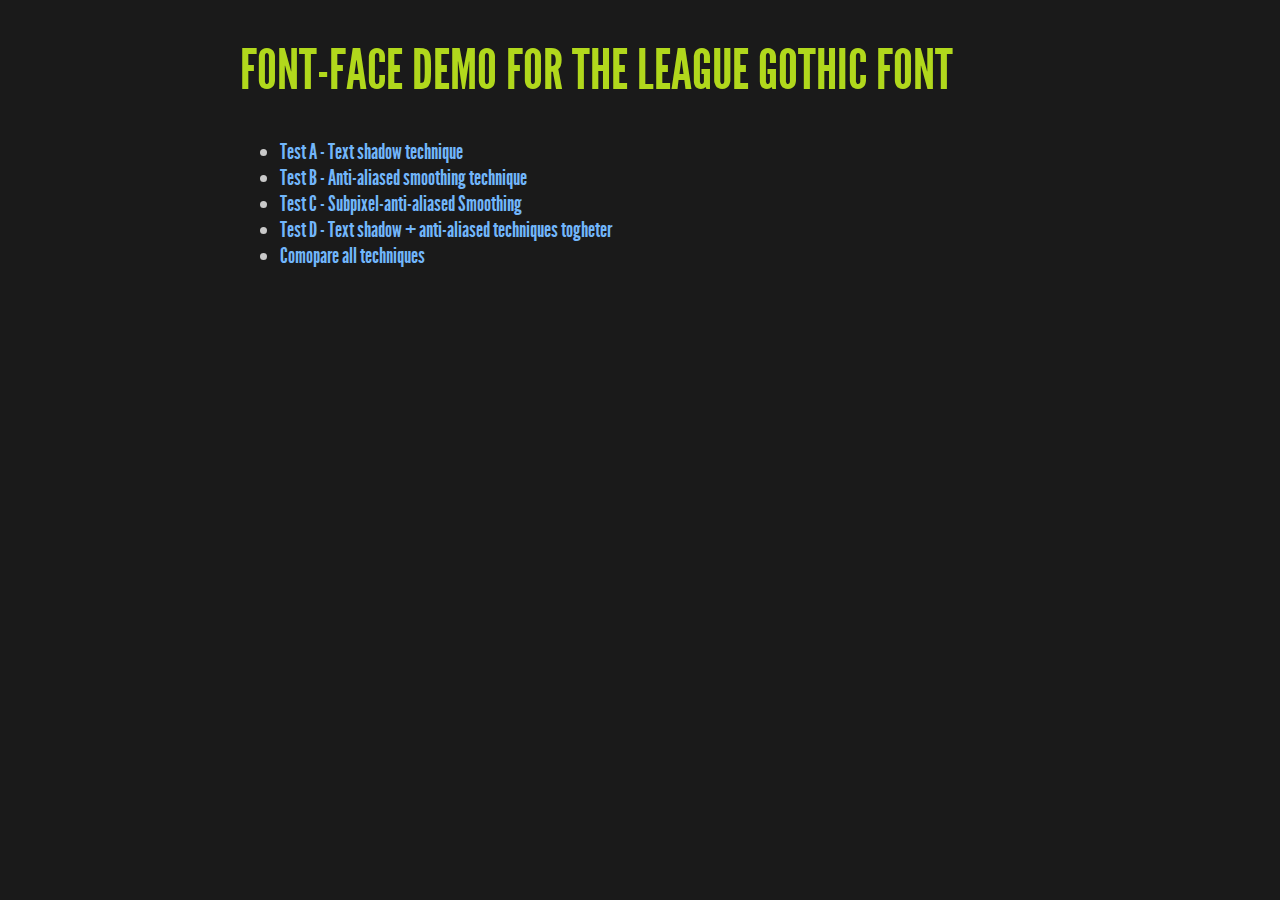
==== commit 5bccabfd: "Test font-files" ====
--- a/index.html
+++ b/index.html
@@ -1,73 +1,22 @@
-<!doctype html>
-<html>
-  <head>
-    <meta charset="utf-8">
-    <meta http-equiv="X-UA-Compatible" content="chrome=1">
-    <title>Blitz-fonts by rodrigograf</title>
-    <link rel="stylesheet" href="stylesheets/styles.css">
-    <link rel="stylesheet" href="stylesheets/pygment_trac.css">
-    <script src="https://ajax.googleapis.com/ajax/libs/jquery/1.7.1/jquery.min.js"></script>
-    <script src="javascripts/respond.js"></script>
-    <!--[if lt IE 9]>
-      <script src="//html5shiv.googlecode.com/svn/trunk/html5.js"></script>
-    <![endif]-->
-    <!--[if lt IE 8]>
-    <link rel="stylesheet" href="stylesheets/ie.css">
-    <![endif]-->
-    <meta name="viewport" content="width=device-width, initial-scale=1, user-scalable=no">
-
-  </head>
-  <body>
-      <div id="header">
-        <nav>
-          <li class="fork"><a href="https://github.com/rodrigograf/blitz-fonts">View On GitHub</a></li>
-          <li class="downloads"><a href="https://github.com/rodrigograf/blitz-fonts/zipball/master">ZIP</a></li>
-          <li class="downloads"><a href="https://github.com/rodrigograf/blitz-fonts/tarball/master">TAR</a></li>
-          <li class="title">DOWNLOADS</li>
-        </nav>
-      </div><!-- end header -->
-
-    <div class="wrapper">
-
-      <section>
-        <div id="title">
-          <h1>Blitz-fonts</h1>
-          <p>Testing Blitz Fonts</p>
-          <hr>
-          <span class="credits left">Project maintained by <a href="https://github.com/rodrigograf">rodrigograf</a></span>
-          <span class="credits right">Hosted on GitHub Pages &mdash; Theme by <a href="http://twitter.com/#!/michigangraham">mattgraham</a></span>
-        </div>
-
-        <h3>Welcome to GitHub Pages.</h3>
-
-<p>This automatic page generator is the easiest way to create beautiful pages for all of your projects. Author your page content here using GitHub Flavored Markdown, select a template crafted by a designer, and publish. After your page is generated, you can check out the new branch:</p>
-
-<pre><code>$ cd your_repo_root/repo_name
-$ git fetch origin
-$ git checkout gh-pages
-</code></pre>
-
-<p>If you're using the GitHub for Mac, simply sync your repository and you'll see the new branch.</p>
-
-<h3>Designer Templates</h3>
-
-<p>We've crafted some handsome templates for you to use. Go ahead and continue to layouts to browse through them. You can easily go back to edit your page before publishing. After publishing your page, you can revisit the page generator and switch to another theme. Your Page content will be preserved if it remained markdown format.</p>
-
-<h3>Rather Drive Stick?</h3>
-
-<p>If you prefer to not use the automatic generator, push a branch named <code>gh-pages</code> to your repository to create a page manually. In addition to supporting regular HTML content, GitHub Pages support Jekyll, a simple, blog aware static site generator written by our own Tom Preston-Werner. Jekyll makes it easy to create site-wide headers and footers without having to copy them across every page. It also offers intelligent blog support and other advanced templating features.</p>
-
-<h3>Authors and Contributors</h3>
-
-<p>You can <a href="https://github.com/blog/821" class="user-mention">@mention</a> a GitHub username to generate a link to their profile. The resulting <code>&lt;a&gt;</code> element will link to the contributor's GitHub Profile. For example: In 2007, Chris Wanstrath (<a href="https://github.com/defunkt" class="user-mention">@defunkt</a>), PJ Hyett (<a href="https://github.com/pjhyett" class="user-mention">@pjhyett</a>), and Tom Preston-Werner (<a href="https://github.com/mojombo" class="user-mention">@mojombo</a>) founded GitHub.</p>
-
-<h3>Support or Contact</h3>
-
-<p>Having trouble with Pages? Check out the documentation at <a href="http://help.github.com/pages">http://help.github.com/pages</a> or contact <a href="mailto:support@github.com">support@github.com</a> and we’ll help you sort it out.</p>
-      </section>
-
-    </div>
-    <!--[if !IE]><script>fixScale(document);</script><![endif]-->
-    
-  </body>
-</html>+<!DOCTYPE html PUBLIC "-//W3C//DTD XHTML 1.0 Strict//EN"
+	"http://www.w3.org/TR/xhtml1/DTD/xhtml1-strict.dtd">
+<html xmlns="http://www.w3.org/1999/xhtml" xml:lang="en" lang="en">
+<head>
+<meta http-equiv="Content-Type" content="text/html; charset=utf-8"/>
+<title>Font Face Demo</title>
+<link rel="stylesheet" href="stylesheets/style.css" type="text/css" charset="utf-8">
+</style>
+</head>
+<body>
+<div id="container">
+  <h1 class="fontface">Font-face Demo for the League Gothic Font</h1>
+  <ul>
+  	<li><a href="/test-a">Test A - Text shadow technique</a></li>
+    <li><a href="/test-b">Test B - Anti-aliased smoothing technique</a></li>
+    <li><a href="/test-c">Test C - Subpixel-anti-aliased Smoothing</a></li>    
+    <li><a href="/test-d">Test D - Text shadow + anti-aliased techniques togheter</a></li>
+    <li><a href="/compare">Comopare all techniques</a></li>
+  </ul>
+</div>
+</body>
+</html>
--- a/stylesheets/style.css
+++ b/stylesheets/style.css
@@ -0,0 +1,69 @@
+@font-face {
+    font-family:'LeagueGothicRegular';
+    src:url('../fonts/League_Gothic-webfont.eot');
+    src:url('../fonts/League_Gothic-webfont.eot?#iefix') format('embedded-opentype'),
+         url('../fonts/League_Gothic-webfont.woff') format('woff'),
+         url('../fonts/League_Gothic-webfont.ttf') format('truetype'),
+         url('../fonts/League_Gothic-webfont.svg#LeagueGothicRegular') format('svg');
+    font-weight:normal;
+    font-style:normal;
+}
+
+body {
+	background:#1a1a1a;
+	color:#c9c9c9;
+	font-size:0.875em;
+	line-height:26px;	
+	font-family:"LeagueGothicRegular", Tahoma, Helvetica, Arial, sans-serif;
+	font-size:22px;
+}
+
+#container {
+	width:800px;
+	margin-left:auto;
+	margin-right:auto;
+}
+
+h1, h2, h3, h4 {
+	font-family:"LeagueGothicRegular";
+	color:#b1d81c;
+	font-weight:normal;
+	text-transform:uppercase;
+}
+
+h1 {
+	font-size:56px;
+	line-height:64px;
+}
+
+h2 {
+	font-size:48px;
+	line-height:48px;
+	color:#fff;
+}
+
+h3 {
+	font-size:36px;
+	line-height:36px;
+}
+
+h4 {
+	font-size:30px;
+	line-height:36px;
+}
+
+p {	
+	color:#c9c9c9;
+	font-size:0.875em;
+	line-height:20px;	
+}
+
+a {
+	font-family:"LeagueGothicRegular";
+	color:#72b6fa;
+	text-decoration:none
+}
+
+a:hover {
+	text-decoration:underline;
+}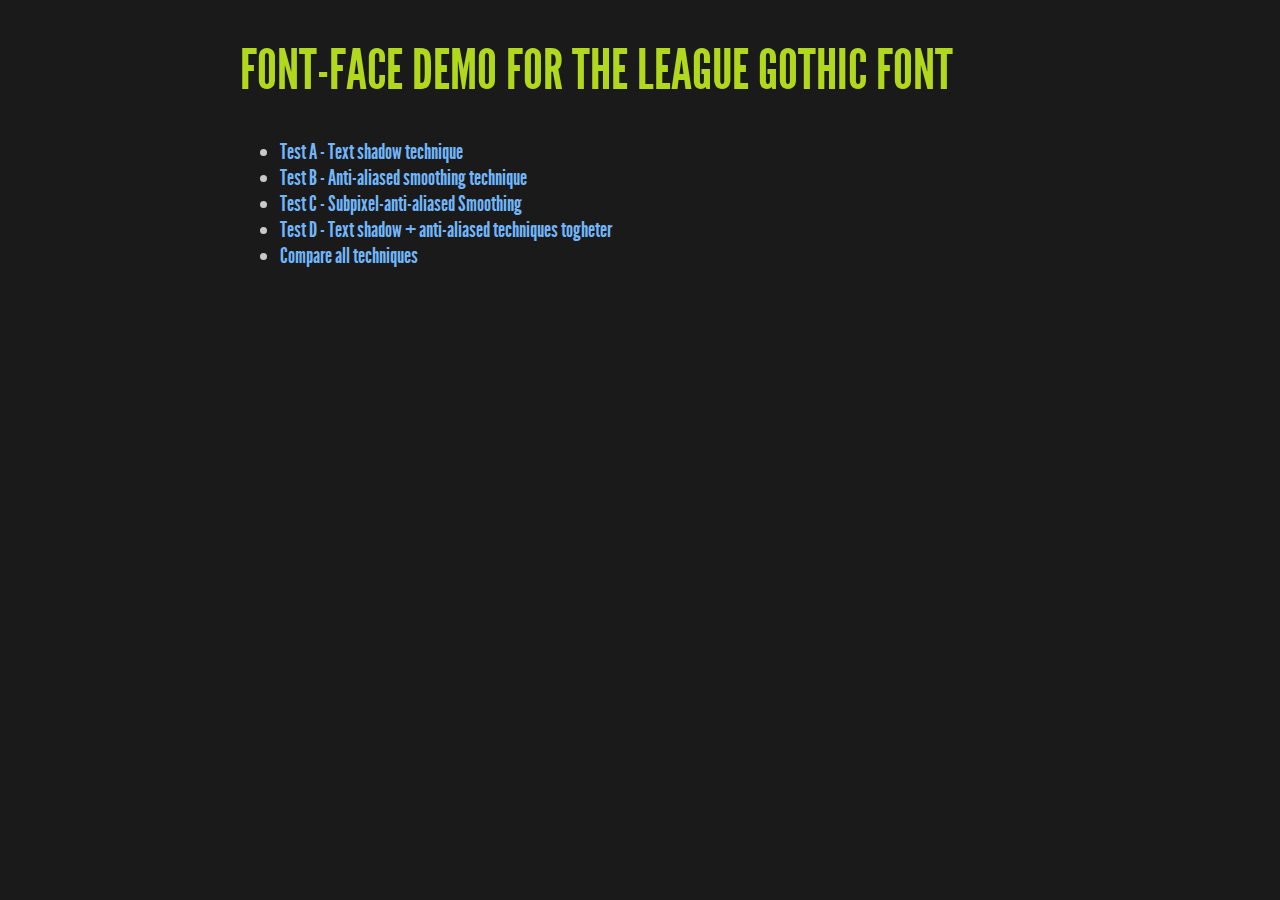
==== commit 87e7d523: "Link back to index" ====
--- a/index.html
+++ b/index.html
@@ -11,11 +11,11 @@
 <div id="container">
   <h1 class="fontface">Font-face Demo for the League Gothic Font</h1>
   <ul>
-  	<li><a href="/test-a">Test A - Text shadow technique</a></li>
-    <li><a href="/test-b">Test B - Anti-aliased smoothing technique</a></li>
-    <li><a href="/test-c">Test C - Subpixel-anti-aliased Smoothing</a></li>    
-    <li><a href="/test-d">Test D - Text shadow + anti-aliased techniques togheter</a></li>
-    <li><a href="/compare">Comopare all techniques</a></li>
+  	<li><a href="test-a">Test A - Text shadow technique</a></li>
+    <li><a href="test-b">Test B - Anti-aliased smoothing technique</a></li>
+    <li><a href="test-c">Test C - Subpixel-anti-aliased Smoothing</a></li>    
+    <li><a href="test-d">Test D - Text shadow + anti-aliased techniques togheter</a></li>    
+    <li><a href="compare">Compare all techniques</a></li>
   </ul>
 </div>
 </body>
